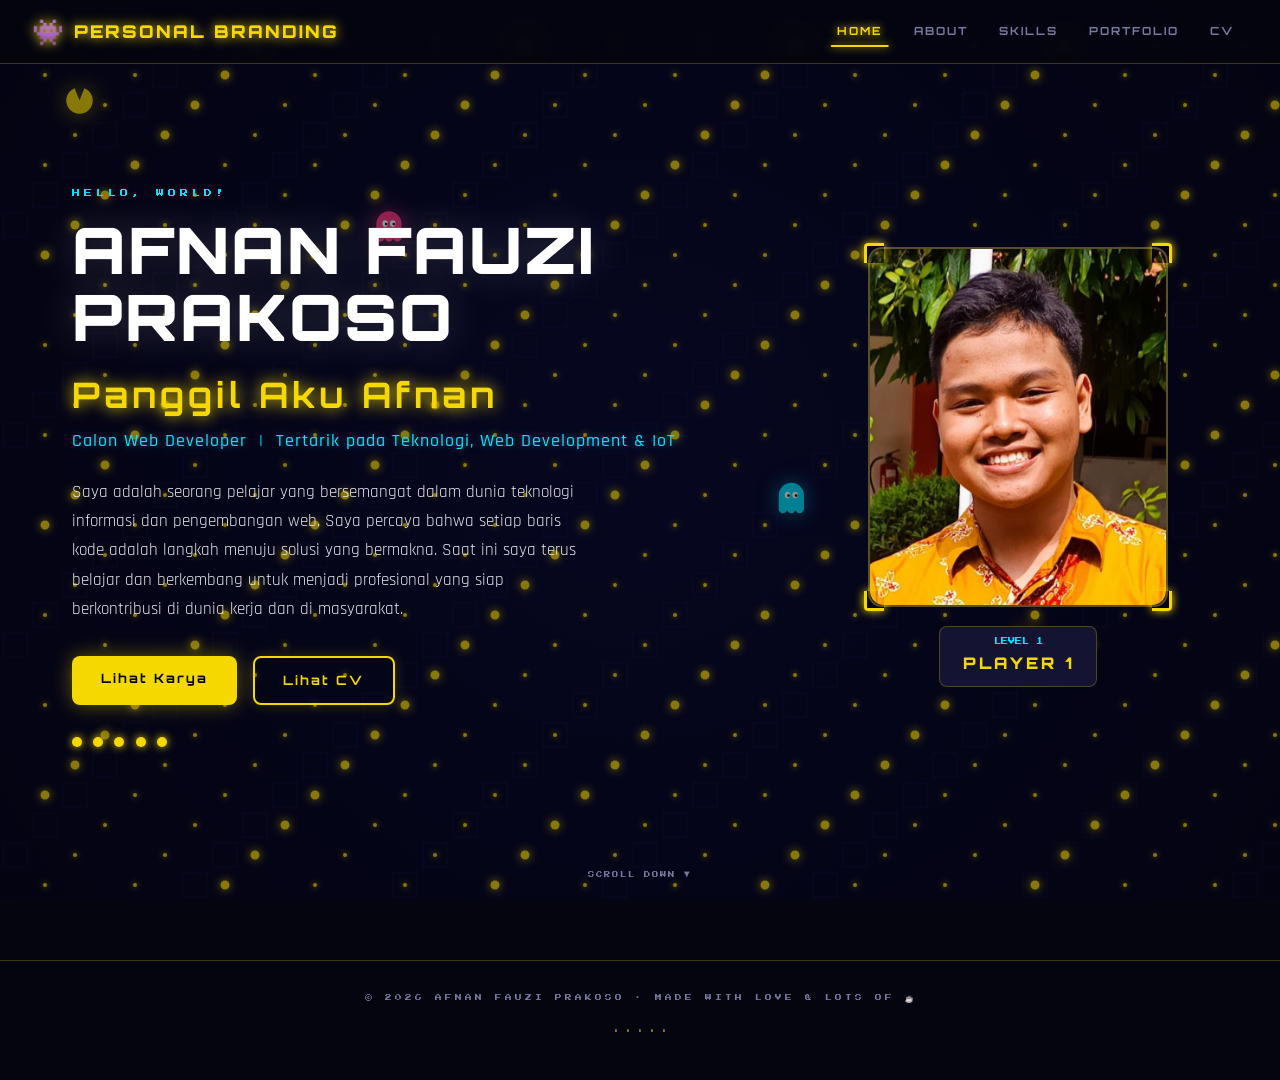
==== index.html @ 1afab56f "Add files via upload" ====
<!DOCTYPE html>
<html lang="id">
<head>
  <meta charset="UTF-8" />
  <meta name="viewport" content="width=device-width, initial-scale=1.0" />
  <title>Afnan Fauzi Prakoso — Beranda</title>
  <link rel="preconnect" href="https://fonts.googleapis.com" />
  <link rel="preconnect" href="https://fonts.gstatic.com" crossorigin />
  <link href="https://fonts.googleapis.com/css2?family=Press+Start+2P&family=Rajdhani:wght@300;400;500;600;700&family=Orbitron:wght@400;700;900&display=swap" rel="stylesheet" />
  <link rel="stylesheet" href="style.css" />
</head>
<body>

  <!-- PAC-MAN CANVAS BACKGROUND -->
  <canvas id="bgCanvas"></canvas>

  <!-- NAVBAR -->
  <nav class="navbar" id="navbar">
    <div class="nav-brand">
      <span class="pac-icon">👾</span>
      <span class="brand-text">PERSONAL BRANDING</span>
    </div>
    <button class="hamburger" id="hamburger" aria-label="Menu">
      <span></span><span></span><span></span>
    </button>
    <ul class="nav-links" id="navLinks">
      <li><a href="index.html"     class="nav-link active">HOME</a></li>
      <li><a href="about.html"     class="nav-link">ABOUT</a></li>
      <li><a href="skills.html"    class="nav-link">SKILLS</a></li>
      <li><a href="portfolio.html" class="nav-link">PORTFOLIO</a></li>
      <li><a href="cv.html"        class="nav-link">CV</a></li>
    </ul>
  </nav>

  <!-- ════════ PAGE 1 — HOMEPAGE ════════ -->
  <main class="page page-home">
    <div class="home-container">

      <!-- TEXT SIDE -->
      <div class="home-text">
        <p class="greeting pixel-text">HELLO, WORLD!</p>

        <h1 class="full-name">
          <!-- GANTI NAMA LENGKAP -->
          AFNAN FAUZI PRAKOSO
          <br/>
          <span class="nickname">Panggil Aku Afnan</span>
        </h1>

        <p class="tagline">
          <!-- GANTI TAGLINE -->
          Calon Web Developer &nbsp;|&nbsp; Tertarik pada Teknologi, Web Development &amp; IoT
        </p>

        <p class="bio">
          <!-- GANTI DESKRIPSI DIRI (2–3 kalimat) -->
          Saya adalah seorang pelajar yang bersemangat dalam dunia teknologi informasi dan pengembangan web.
          Saya percaya bahwa setiap baris kode adalah langkah menuju solusi yang bermakna.
          Saat ini saya terus belajar dan berkembang untuk menjadi profesional yang siap berkontribusi di dunia kerja dan di masyarakat.
        </p>

        <div class="home-buttons">
          <a href="portfolio.html" class="btn btn-primary">Lihat Karya</a>
          <a href="cv.html"        class="btn btn-outline">Lihat CV</a>
        </div>

        <div class="dots-row">
          <span class="dot"></span>
          <span class="dot"></span>
          <span class="dot"></span>
          <span class="dot"></span>
          <span class="dot"></span>
        </div>
      </div>

      <!-- PHOTO SIDE -->
      <div class="home-photo">
        <div class="photo-frame">
          <div class="photo-inner">
            <!-- GANTI src DENGAN PATH FOTO KAMU, misal: foto.jpg -->
            <img src="foto/foto home2.jpeg" alt="Foto Profesional" class="profile-photo" />
            <div class="photo-fallback">
              <span>FOTO</span>
              <span>KAMU</span>
            </div>
          </div>
          <div class="frame-corner tl"></div>
          <div class="frame-corner tr"></div>
          <div class="frame-corner bl"></div>
          <div class="frame-corner br"></div>
        </div>

        <div class="score-badge">
          <span class="pixel-text">LEVEL 1</span>
          <span class="score-val">PLAYER 1</span>
        </div>
      </div>

    </div><!-- /home-container -->

    <div class="scroll-hint pixel-text">SCROLL DOWN ▼</div>
  </main>

  <!-- FOOTER -->
  <footer class="site-footer">
    <p class="pixel-text">© 2026 AFNAN FAUZI PRAKOSO · MADE WITH LOVE & LOTS OF ☕</p>
    <div class="footer-pellets">
      <span>·</span><span>·</span><span>·</span><span>·</span><span>·</span>
    </div>
  </footer>

  <script src="script.js"></script>
</body>
</html>
---- style.css ----
/* ════════════════════════════════════════════════
   PERSONAL BRANDING — PAC-MAN ARCADE THEME
   style.css
════════════════════════════════════════════════ */

/* ── ROOT VARIABLES ── */
:root {
  --bg:          #050510;
  --bg2:         #0a0a1e;
  --panel:       #0f0f2a;
  --panel2:      #141432;
  --neon-yellow: #f5d800;
  --neon-cyan:   #00e5ff;
  --neon-pink:   #ff2d78;
  --neon-green:  #39ff14;
  --neon-orange: #ff8c00;
  --text:        #e8e8f0;
  --text-dim:    #7878a0;
  --border:      rgba(245,216,0,0.25);
  --border2:     rgba(0,229,255,0.2);
  --font-pixel:  'Press Start 2P', monospace;
  --font-head:   'Orbitron', sans-serif;
  --font-body:   'Rajdhani', sans-serif;
  --radius:      8px;
  --radius-lg:   14px;
  --transition:  0.35s cubic-bezier(0.4,0,0.2,1);
}

/* ── RESET ── */
*, *::before, *::after { box-sizing: border-box; margin: 0; padding: 0; }
html { scroll-behavior: smooth; font-size: 16px; }
body {
  background: var(--bg);
  color: var(--text);
  font-family: var(--font-body);
  line-height: 1.6;
  overflow-x: hidden;
}
img { max-width: 100%; display: block; }
a { color: inherit; text-decoration: none; }

/* ── CANVAS BACKGROUND ── */
#bgCanvas {
  position: fixed;
  inset: 0;
  z-index: 0;
  pointer-events: none;
  opacity: 0.55;
}

/* ── UTILITY ── */
.pixel-text { font-family: var(--font-pixel); }

/* ════════════════════════════════
   NAVBAR
════════════════════════════════ */
.navbar {
  position: fixed;
  top: 0; left: 0; right: 0;
  z-index: 100;
  display: flex;
  align-items: center;
  justify-content: space-between;
  padding: 0 2rem;
  height: 64px;
  background: rgba(5,5,16,0.85);
  backdrop-filter: blur(14px);
  border-bottom: 1px solid var(--border);
}

.nav-brand {
  display: flex;
  align-items: center;
  gap: 0.5rem;
  font-family: var(--font-head);
  font-weight: 900;
  font-size: 1.1rem;
  letter-spacing: 2px;
  color: var(--neon-yellow);
  text-shadow: 0 0 12px var(--neon-yellow);
}
.pac-icon {
  font-size: 1.6rem;
  animation: pacMouth 0.5s infinite alternate;
  display: inline-block;
}
@keyframes pacMouth {
  from { transform: scaleX(1); }
  to   { transform: scaleX(0.7) translateX(-2px); }
}

.nav-links {
  display: flex;
  list-style: none;
  gap: 0.25rem;
}
.nav-link {
  font-family: var(--font-head);
  font-size: 0.7rem;
  font-weight: 700;
  letter-spacing: 2px;
  padding: 0.4rem 0.85rem;
  border-radius: 4px;
  color: var(--text-dim);
  transition: var(--transition);
  position: relative;
}
.nav-link::after {
  content: '';
  position: absolute;
  bottom: -2px; left: 50%; transform: translateX(-50%);
  width: 0; height: 2px;
  background: var(--neon-yellow);
  transition: var(--transition);
  border-radius: 2px;
  box-shadow: 0 0 8px var(--neon-yellow);
}
.nav-link:hover,
.nav-link.active {
  color: var(--neon-yellow);
  text-shadow: 0 0 8px var(--neon-yellow);
}
.nav-link:hover::after,
.nav-link.active::after { width: 80%; }

/* Hamburger */
.hamburger {
  display: none;
  flex-direction: column;
  gap: 5px;
  background: none;
  border: none;
  cursor: pointer;
  padding: 4px;
  z-index: 110;
}
.hamburger span {
  display: block;
  width: 26px; height: 2px;
  background: var(--neon-yellow);
  border-radius: 2px;
  transition: var(--transition);
  box-shadow: 0 0 6px var(--neon-yellow);
}
.hamburger.open span:nth-child(1) { transform: translateY(7px) rotate(45deg); }
.hamburger.open span:nth-child(2) { opacity: 0; }
.hamburger.open span:nth-child(3) { transform: translateY(-7px) rotate(-45deg); }

/* ════════════════════════════════
   PAGE BASE
════════════════════════════════ */
.page {
  position: relative;
  z-index: 1;
  min-height: 100vh;
  padding: 100px 2rem 80px;
  max-width: 1200px;
  margin: 0 auto;

  /* TAMBAHAN ANIMASI */
  opacity: 0;
  transform: translateY(40px);
  transition: opacity 0.7s ease, transform 0.7s ease;
}

.page.show {
  opacity: 1;
  transform: translateY(0);
}

/* Fallback: tampilkan halaman jika JS lambat atau threshold tidak terpenuhi */
@media (max-width: 640px) {
  .page {
    opacity: 1;
    transform: translateY(0);
  }
}

/* Section Header */
.section-header {
  display: flex;
  align-items: center;
  gap: 1.2rem;
  margin-bottom: 3rem;
}
.section-number {
  font-size: 0.55rem;
  color: var(--neon-cyan);
  opacity: 0.6;
}
.section-title {
  font-family: var(--font-head);
  font-size: clamp(1.6rem, 4vw, 2.6rem);
  font-weight: 900;
  color: #fff;
  letter-spacing: 3px;
  text-shadow: 0 0 20px rgba(255,255,255,0.3);
}
.section-line {
  flex: 1;
  height: 1px;
  background: linear-gradient(90deg, var(--neon-yellow), transparent);
  box-shadow: 0 0 8px var(--neon-yellow);
}

/* ════════════════════════════════
   PAGE 1 — HOME
════════════════════════════════ */
.page-home {
  display: flex;
  flex-direction: column;
  justify-content: center;
  padding-top: 80px;
}
.home-container {
  display: grid;
  grid-template-columns: 1fr 380px;
  gap: 4rem;
  align-items: center;
  min-height: 86vh;
}

/* Text side */
.greeting {
  font-size: 0.5rem;
  color: var(--neon-cyan);
  letter-spacing: 4px;
  margin-bottom: 1rem;
  animation: blink 1.2s step-end infinite;
}
@keyframes blink { 50% { opacity: 0; } }

.full-name {
  font-family: var(--font-head);
  font-size: clamp(2rem, 5.5vw, 4rem);
  font-weight: 900;
  line-height: 1.05;
  color: #fff;
  letter-spacing: 2px;
  text-shadow: 0 0 40px rgba(255,255,255,0.2);
  margin-bottom: 0.6rem;
}
.nickname {
  font-size: 0.55em;
  color: var(--neon-yellow);
  text-shadow: 0 0 16px var(--neon-yellow);
  font-weight: 700;
  letter-spacing: 4px;
}

.tagline {
  font-size: clamp(0.9rem, 2vw, 1.1rem);
  font-weight: 500;
  color: var(--neon-cyan);
  letter-spacing: 1px;
  margin-bottom: 1.4rem;
  text-shadow: 0 0 10px rgba(0,229,255,0.4);
}

.bio {
  font-size: clamp(0.95rem, 1.8vw, 1.05rem);
  color:color(srgb red green blue);
  max-width: 520px;
  line-height: 1.75;
  margin-bottom: 2rem;
}

.home-buttons {
  display: flex;
  gap: 1rem;
  flex-wrap: wrap;
  margin-bottom: 2rem;
}
.btn {
  font-family: var(--font-head);
  font-size: 0.8rem;
  font-weight: 700;
  letter-spacing: 2px;
  padding: 0.75rem 1.8rem;
  border-radius: var(--radius);
  cursor: pointer;
  transition: var(--transition);
  border: none;
  display: inline-block;
}
.btn-primary {
  background: var(--neon-yellow);
  color: #000;
  box-shadow: 0 0 20px rgba(245,216,0,0.4);
}
.btn-primary:hover {
  background: #fff;
  box-shadow: 0 0 30px rgba(245,216,0,0.7);
  transform: translateY(-2px);
}
.btn-outline {
  background: transparent;
  color: var(--neon-yellow);
  border: 2px solid var(--neon-yellow);
  box-shadow: 0 0 14px rgba(245,216,0,0.2);
}
.btn-outline:hover {
  background: rgba(245,216,0,0.1);
  box-shadow: 0 0 24px rgba(245,216,0,0.4);
  transform: translateY(-2px);
}

.dots-row {
  display: flex;
  gap: 0.7rem;
  align-items: center;
}
.dot {
  width: 10px; height: 10px;
  background: var(--neon-yellow);
  border-radius: 50%;
  box-shadow: 0 0 8px var(--neon-yellow);
  animation: pelletPulse 1.4s ease-in-out infinite;
}
.dot:nth-child(2) { animation-delay: 0.2s; }
.dot:nth-child(3) { animation-delay: 0.4s; }
.dot:nth-child(4) { animation-delay: 0.6s; }
.dot:nth-child(5) { animation-delay: 0.8s; }
@keyframes pelletPulse {
  0%,100% { transform: scale(1); opacity: 1; }
  50%      { transform: scale(0.5); opacity: 0.4; }
}

/* Photo side */
.home-photo {
  display: flex;
  flex-direction: column;
  align-items: center;
  gap: 1.2rem;
}
.photo-frame {
  position: relative;
  width: 300px;
  height: 360px;
}
.photo-inner {
  width: 100%; height: 100%;
  border-radius: var(--radius-lg);
  overflow: hidden;
  background: var(--panel2);
  display: flex;
  align-items: center;
  justify-content: center;
  border: 2px solid rgba(245,216,0,0.3);
}
.profile-photo {
  width: 100%; height: 100%;
  object-fit: cover;
  object-position: top;
  border-radius: var(--radius-lg);
}
.photo-fallback {
  position: absolute;
  inset: 0;
  display: flex;
  flex-direction: column;
  align-items: center;
  justify-content: center;
  gap: 0.5rem;
  font-family: var(--font-pixel);
  font-size: 0.6rem;
  color: var(--text-dim);
  z-index: -1;
}
/* Corner decorations */
.frame-corner {
  position: absolute;
  width: 20px; height: 20px;
  border-color: var(--neon-yellow);
  border-style: solid;
  box-shadow: 0 0 10px var(--neon-yellow);
}
.frame-corner.tl { top: -4px; left: -4px; border-width: 3px 0 0 3px; border-radius: 4px 0 0 0; }
.frame-corner.tr { top: -4px; right: -4px; border-width: 3px 3px 0 0; border-radius: 0 4px 0 0; }
.frame-corner.bl { bottom: -4px; left: -4px; border-width: 0 0 3px 3px; border-radius: 0 0 0 4px; }
.frame-corner.br { bottom: -4px; right: -4px; border-width: 0 3px 3px 0; border-radius: 0 0 4px 0; }

.score-badge {
  background: var(--panel2);
  border: 1px solid var(--border);
  border-radius: var(--radius);
  padding: 0.6rem 1.4rem;
  display: flex;
  flex-direction: column;
  align-items: center;
  gap: 0.2rem;
}
.score-badge .pixel-text { font-size: 0.45rem; color: var(--neon-cyan); }
.score-val {
  font-family: var(--font-head);
  font-size: 1rem;
  font-weight: 900;
  color: var(--neon-yellow);
  letter-spacing: 3px;
}

.scroll-hint {
  text-align: center;
  font-size: 0.4rem;
  color: var(--text-dim);
  animation: bounce 1.8s infinite;
  margin-top: 1rem;
  letter-spacing: 2px;
}
@keyframes bounce {
  0%,100% { transform: translateY(0); opacity: 0.5; }
  50%      { transform: translateY(6px); opacity: 1; }
}

/* ════════════════════════════════
   PAGE 2 — ABOUT
════════════════════════════════ */
.about-grid {
  display: grid;
  grid-template-columns: repeat(auto-fill, minmax(300px, 1fr));
  gap: 1.4rem;
}
.about-card {
  background: var(--panel);
  border: 1px solid var(--border2);
  border-radius: var(--radius-lg);
  padding: 1.6rem;
  transition: var(--transition);
  position: relative;
  overflow: hidden;
}
.about-card::before {
  content: '';
  position: absolute;
  inset: 0;
  background: linear-gradient(135deg, rgba(0,229,255,0.04), transparent 60%);
  pointer-events: none;
}
.about-card:hover {
  border-color: rgba(0,229,255,0.5);
  transform: translateY(-4px);
  box-shadow: 0 8px 32px rgba(0,229,255,0.1);
}
.card-icon { font-size: 2rem; margin-bottom: 0.8rem; }
.card-title {
  font-size: 0.55rem;
  color: var(--neon-cyan);
  letter-spacing: 3px;
  margin-bottom: 1rem;
  text-shadow: 0 0 8px var(--neon-cyan);
}
.card-body {
  font-size: 0.95rem;
  color: color(srgb red green blue);
  line-height: 1.7;
}
.card-body p { margin-bottom: 0.5rem; }
.card-body strong { color: var(--text); }

.edu-item {
  display: flex;
  flex-direction: column;
  margin-bottom: 1rem;
  padding-left: 0.8rem;
  border-left: 2px solid var(--neon-yellow);
}
.edu-year {
  font-family: var(--font-pixel);
  font-size: 0.45rem;
  color: var(--neon-yellow);
  margin-bottom: 0.25rem;
}
.edu-item strong { font-size: 0.95rem; color: var(--text); }
.edu-item span   { font-size: 0.85rem; color: var(--text-dim); }

.hobi-list { display: flex; flex-wrap: wrap; gap: 0.5rem; }
.hobi-tag {
  font-family: var(--font-body);
  font-size: 0.82rem;
  font-weight: 600;
  padding: 0.3rem 0.75rem;
  border-radius: 4px;
  background: rgba(245,216,0,0.1);
  border: 1px solid rgba(245,216,0,0.3);
  color: var(--neon-yellow);
}
.hobi-tag.interest { background: rgba(0,229,255,0.08); border-color: rgba(0,229,255,0.3); color: var(--neon-cyan); }
.hobi-tag.soft     { background: rgba(57,255,20,0.08);  border-color: rgba(57,255,20,0.3);  color: var(--neon-green); }
.hobi-tag.hard     { background: rgba(255,44,120,0.08); border-color: rgba(255,44,120,0.3); color: var(--neon-pink); }

.kelebihan-label {
  font-family: var(--font-pixel);
  font-size: 0.45rem;
  color: var(--text-dim);
  letter-spacing: 2px;
  margin-bottom: 0.5rem;
}

/* ════════════════════════════════
   PAGE 3 — SKILLS
════════════════════════════════ */
.skills-wrapper {
  display: grid;
  grid-template-columns: 1fr 1fr;
  gap: 4rem;
  align-items: start;
}
.skills-subtitle {
  font-size: 0.5rem;
  color: var(--neon-yellow);
  letter-spacing: 3px;
  margin-bottom: 2rem;
  text-shadow: 0 0 8px var(--neon-yellow);
}

/* Skill Bars */
.skill-item { margin-bottom: 1.5rem; }
.skill-meta {
  display: flex;
  justify-content: space-between;
  margin-bottom: 0.5rem;
}
.skill-name {
  font-family: var(--font-head);
  font-size: 0.85rem;
  font-weight: 700;
  letter-spacing: 1px;
  color: var(--text);
}
.skill-pct {
  font-family: var(--font-pixel);
  font-size: 0.45rem;
  color: var(--neon-yellow);
}
.skill-track {
  width: 100%;
  height: 10px;
  background: var(--panel2);
  border-radius: 6px;
  border: 1px solid var(--border);
  overflow: hidden;
}
.skill-fill {
  height: 100%;
  width: 0;
  border-radius: 6px;
  background: linear-gradient(90deg, var(--neon-yellow), var(--neon-orange));
  box-shadow: 0 0 10px rgba(245,216,0,0.5);
  transition: width 1.4s cubic-bezier(0.4,0,0.2,1);
}

/* Tools Grid */
.tools-grid {
  display: grid;
  grid-template-columns: repeat(3, 1fr);
  gap: 1rem;
  margin-bottom: 2rem;
}
.tool-card {
  background: var(--panel);
  border: 1px solid var(--border2);
  border-radius: var(--radius);
  padding: 1.2rem 0.8rem;
  text-align: center;
  transition: var(--transition);
  cursor: default;
}
.tool-card:hover {
  border-color: rgba(0,229,255,0.5);
  transform: translateY(-4px);
  box-shadow: 0 0 20px rgba(0,229,255,0.1);
}
.tool-icon { font-size: 2rem; margin-bottom: 0.5rem; }
.tool-card span {
  font-family: var(--font-head);
  font-size: 0.7rem;
  font-weight: 700;
  color: var(--text-dim);
  letter-spacing: 1px;
}

.skills-quote {
  font-size: 0.5rem;
  color: var(--neon-pink);
  text-align: center;
  line-height: 2;
  letter-spacing: 2px;
  text-shadow: 0 0 12px var(--neon-pink);
  padding: 1.5rem;
  border: 1px dashed rgba(255,45,120,0.3);
  border-radius: var(--radius);
}

/* ════════════════════════════════
   PAGE 4 — PORTFOLIO
════════════════════════════════ */
.portfolio-grid {
  display: grid;
  grid-template-columns: repeat(auto-fill, minmax(320px, 1fr));
  gap: 1.8rem;
}
.portfolio-card {
  background: var(--panel);
  border: 1px solid var(--border2);
  border-radius: var(--radius-lg);
  overflow: hidden;
  transition: var(--transition);
}
.portfolio-card:hover {
  transform: translateY(-6px);
  box-shadow: 0 16px 48px rgba(0,229,255,0.12);
  border-color: rgba(0,229,255,0.4);
}

.port-img-wrap {
  position: relative;
  height: 200px;
  overflow: hidden;
  background: var(--panel2);
}
.port-img {
  width: 100%; height: 100%;
  object-fit: cover;
  transition: transform 0.5s ease;
}
.portfolio-card:hover .port-img { transform: scale(1.06); }

.port-img-fallback {
  position: absolute;
  inset: 0;
  display: flex;
  align-items: center;
  justify-content: center;
  background: linear-gradient(135deg, var(--panel2), rgba(0,229,255,0.08));
  z-index: 0;
}
.port-img-fallback .pixel-text {
  font-size: 0.55rem;
  color: var(--neon-cyan);
  letter-spacing: 3px;
}
.port-img { position: relative; z-index: 1; }

.port-overlay {
  position: absolute;
  inset: 0;
  background: rgba(5,5,16,0.75);
  display: flex;
  align-items: center;
  justify-content: center;
  opacity: 0;
  transition: var(--transition);
  z-index: 2;
}
.portfolio-card:hover .port-overlay { opacity: 1; }
/* Tampilkan overlay di HP (touch device tidak punya hover) */
@media (hover: none) {
  .port-overlay {
    opacity: 1;
    background: rgba(5,5,16,0.45);
  }
}
.port-link-btn {
  font-size: 0.55rem;
  padding: 0.7rem 1.4rem;
  background: var(--neon-yellow);
  color: #000;
  border-radius: var(--radius);
  letter-spacing: 3px;
  transition: var(--transition);
}
.port-link-btn:hover {
  background: #fff;
  transform: scale(1.05);
}

.port-info { padding: 1.4rem; }
.port-tag {
  font-family: var(--font-pixel);
  font-size: 0.42rem;
  color: var(--neon-cyan);
  letter-spacing: 2px;
  background: rgba(0,229,255,0.08);
  padding: 0.2rem 0.6rem;
  border-radius: 4px;
  border: 1px solid rgba(0,229,255,0.2);
}
.port-title {
  font-family: var(--font-head);
  font-size: 1.1rem;
  font-weight: 800;
  color: #fff;
  margin: 0.6rem 0 0.5rem;
  letter-spacing: 1px;
}
.port-desc {
  font-size: 0.9rem;
  color: color(srgb red green blue);
  line-height: 1.6;
  margin-bottom: 1rem;
}
.port-ext-link {
  font-family: var(--font-head);
  font-size: 0.75rem;
  font-weight: 700;
  color: var(--neon-yellow);
  letter-spacing: 1px;
  transition: var(--transition);
}
.port-ext-link:hover { color: #fff; }

/* ════════════════════════════════
   PAGE 5 — CV
════════════════════════════════ */
.cv-actions {
  margin-bottom: 2rem;
  display: flex;
  justify-content: flex-end;
}

.cv-wrap {
  display: grid;
  grid-template-columns: 240px 1fr;
  border-radius: var(--radius-lg);
  overflow: hidden;
  border: 1px solid var(--border);
  box-shadow: 0 0 60px rgba(245,216,0,0.08);
  background: var(--panel);
  max-width: 900px;
  margin: 0 auto;
}

/* CV Sidebar */
.cv-sidebar {
  background: #0b0b22;
  padding: 2rem 1.5rem;
  border-right: 1px solid var(--border);
  display: flex;
  flex-direction: column;
  gap: 1.6rem;
}

.cv-photo-wrap {
  display: flex;
  justify-content: center;
  margin-bottom: 0.5rem;
}
.cv-photo {
  width: 120px; height: 140px;
  object-fit: cover;
  object-position: top;
  border-radius: var(--radius);
  border: 3px solid var(--neon-yellow);
  box-shadow: 0 0 20px rgba(245,216,0,0.3);
}
.cv-photo-fallback {
  width: 120px; height: 140px;
  border-radius: var(--radius);
  border: 3px solid var(--neon-yellow);
  display: flex;
  align-items: center;
  justify-content: center;
  font-family: var(--font-pixel);
  font-size: 0.45rem;
  color: var(--text-dim);
  background: var(--panel2);
}

.cv-sec-title {
  font-family: var(--font-pixel);
  font-size: 0.42rem;
  color: var(--neon-yellow);
  letter-spacing: 3px;
  margin-bottom: 0.8rem;
  text-shadow: 0 0 6px var(--neon-yellow);
  border-bottom: 1px solid rgba(245,216,0,0.2);
  padding-bottom: 0.4rem;
}

.cv-contact-list { list-style: none; }
.cv-contact-list li {
  display: flex;
  align-items: flex-start;
  gap: 0.5rem;
  font-size: 0.82rem;
  color: var(--text-dim);
  margin-bottom: 0.6rem;
  line-height: 1.4;
  word-break: break-all;
}
.cv-icon { font-size: 0.85rem; flex-shrink: 0; margin-top: 0.1rem; }

.cv-skill-list { display: flex; flex-direction: column; gap: 0.6rem; }
.cv-skill-item {
  display: flex;
  justify-content: space-between;
  align-items: center;
  font-size: 0.82rem;
  color: var(--text-dim);
}
.cv-skill-dots { display: flex; gap: 3px; }
.dot-fill, .dot-empty {
  width: 9px; height: 9px;
  border-radius: 50%;
  border: 1px solid var(--neon-yellow);
}
.dot-fill { background: var(--neon-yellow); box-shadow: 0 0 4px var(--neon-yellow); }
.dot-empty { background: transparent; }

.cv-quote-box {
  margin-top: auto;
  padding: 1rem;
  border: 1px dashed rgba(255,45,120,0.3);
  border-radius: var(--radius);
  font-size: 0.78rem;
  font-style: italic;
  color: var(--neon-pink);
  text-align: center;
  line-height: 1.6;
  text-shadow: 0 0 8px rgba(255,45,120,0.3);
}

/* CV Main */
.cv-main { padding: 2.5rem 2rem; }

.cv-header-main {
  border-bottom: 2px solid var(--neon-yellow);
  padding-bottom: 1.2rem;
  margin-bottom: 1.8rem;
}
.cv-name {
  font-family: var(--font-head);
  font-size: 1.8rem;
  font-weight: 900;
  color: #fff;
  letter-spacing: 3px;
  line-height: 1;
}
.cv-role {
  font-family: var(--font-head);
  font-size: 0.75rem;
  font-weight: 600;
  color: var(--neon-cyan);
  letter-spacing: 2px;
  margin-top: 0.4rem;
}

.cv-section-main { margin-bottom: 1.8rem; }
.cv-main-title {
  font-family: var(--font-head);
  font-size: 0.75rem;
  font-weight: 900;
  letter-spacing: 3px;
  color: var(--neon-yellow);
  text-transform: uppercase;
  margin-bottom: 0.8rem;
  padding-bottom: 0.4rem;
  border-bottom: 1px solid rgba(245,216,0,0.15);
}
.cv-text {
  font-size: 0.9rem;
  color: var(--text-dim);
  line-height: 1.7;
}

.cv-table { width: 100%; border-collapse: collapse; font-size: 0.88rem; }
.cv-table tr td { padding: 0.3rem 0.6rem; color: var(--text-dim); vertical-align: top; }
.cv-td-label { color: var(--text); font-weight: 600; white-space: nowrap; }

/* Timeline */
.cv-timeline { padding-left: 0; }
.cv-tl-item {
  display: flex;
  gap: 1rem;
  margin-bottom: 1.2rem;
  position: relative;
}
.cv-tl-dot {
  width: 10px; height: 10px;
  border-radius: 50%;
  background: var(--neon-yellow);
  box-shadow: 0 0 8px var(--neon-yellow);
  flex-shrink: 0;
  margin-top: 0.35rem;
  position: relative;
}
.cv-tl-dot::after {
  content: '';
  position: absolute;
  top: 10px; left: 50%;
  transform: translateX(-50%);
  width: 1px; height: calc(100% + 1.2rem);
  background: rgba(245,216,0,0.2);
}
.cv-tl-item:last-child .cv-tl-dot::after { display: none; }

.cv-tl-period {
  font-family: var(--font-pixel);
  font-size: 0.4rem;
  color: var(--neon-cyan);
  letter-spacing: 2px;
  margin-bottom: 0.2rem;
}
.cv-tl-inst {
  font-family: var(--font-head);
  font-size: 0.9rem;
  font-weight: 700;
  color: var(--text);
}
.cv-tl-desc { font-size: 0.82rem; color: var(--text-dim); }

.cv-footer-sign {
  margin-top: 2rem;
  display: flex;
  justify-content: flex-end;
}
.sign-block {
  text-align: center;
  font-size: 0.85rem;
  color: var(--text-dim);
}
.sign-space { height: 60px; }
.sign-block strong { color: var(--text); }

/* ════════════════════════════════
   FOOTER
════════════════════════════════ */
.site-footer {
  position: relative;
  z-index: 1;
  text-align: center;
  padding: 2rem;
  border-top: 1px solid var(--border);
  background: rgba(5,5,16,0.8);
}
.site-footer .pixel-text {
  font-size: 0.42rem;
  color: var(--text-dim);
  letter-spacing: 3px;
}
.footer-pellets {
  display: flex;
  justify-content: center;
  gap: 0.5rem;
  margin-top: 0.8rem;
}
.footer-pellets span {
  color: var(--neon-yellow);
  font-size: 1.2rem;
  animation: pelletPulse 1.4s ease-in-out infinite;
}
.footer-pellets span:nth-child(2) { animation-delay: 0.15s; }
.footer-pellets span:nth-child(3) { animation-delay: 0.3s; }
.footer-pellets span:nth-child(4) { animation-delay: 0.45s; }
.footer-pellets span:nth-child(5) { animation-delay: 0.6s; }

/* ════════════════════════════════
   PRINT STYLES
════════════════════════════════ */
@media print {
  #bgCanvas, .navbar, .cv-actions, .scroll-hint,
  #home, #about, #skills, #portfolio, .site-footer { display: none !important; }
  #cv { padding: 0 !important; display: block !important; }
  .section-header { display: none !important; }
  .cv-wrap {
    display: grid !important;
    grid-template-columns: 200px 1fr !important;
    border: none !important;
    box-shadow: none !important;
  }
  body { background: #fff !important; color: #111 !important; }
  .cv-sidebar { background: #1a1a3e !important; }
  .cv-main { background: #fff !important; }
  .cv-text, .cv-table tr td, .cv-tl-desc, .cv-tl-period, .cv-contact-list li { color: #333 !important; }
  .cv-name, .cv-tl-inst, .cv-td-label { color: #000 !important; }
}

/* ════════════════════════════════
   RESPONSIVE — TABLET
════════════════════════════════ */
@media (max-width: 900px) {
  .home-container {
    grid-template-columns: 1fr;
    text-align: center;
    gap: 2.5rem;
    min-height: auto;
    padding-top: 2rem;
  }
  .home-photo { order: -1; }
  .bio { margin: 0 auto 2rem; }
  .home-buttons { justify-content: center; }
  .dots-row { justify-content: center; }

  .skills-wrapper { grid-template-columns: 1fr; gap: 2.5rem; }

  .cv-wrap { grid-template-columns: 1fr; }
  .cv-sidebar { border-right: none; border-bottom: 1px solid var(--border); }
}

/* ════════════════════════════════
   RESPONSIVE — MOBILE
════════════════════════════════ */
@media (max-width: 640px) {
  .navbar { padding: 0 1rem; }
  .hamburger { display: flex; }
  .nav-links {
    position: fixed;
    top: 64px; left: 0; right: 0;
    flex-direction: column;
    background: rgba(5,5,16,0.97);
    backdrop-filter: blur(20px);
    padding: 1.5rem;
    gap: 0.5rem;
    transform: translateY(-120%);
    opacity: 0;
    transition: var(--transition);
    border-bottom: 1px solid var(--border);
  }
  .nav-links.open { transform: translateY(0); opacity: 1; }
  .nav-link { padding: 0.7rem 1rem; font-size: 0.65rem; }

  .page { padding: 90px 1rem 60px; }

  .photo-frame { width: 220px; height: 270px; }

  .about-grid { grid-template-columns: 1fr; }

  .tools-grid { grid-template-columns: repeat(2, 1fr); }

  .portfolio-grid { grid-template-columns: 1fr; }

  .cv-wrap { grid-template-columns: 1fr; }

  .section-title { font-size: 1.4rem; }
}

/* ════════════════════════════════
   SCROLL ANIMATIONS
════════════════════════════════ */
.fade-in {
  opacity: 0;
  transform: translateY(24px);
  transition: opacity 0.7s ease, transform 0.7s ease;
}
.fade-in.visible {
  opacity: 1;
  transform: translateY(0);
}
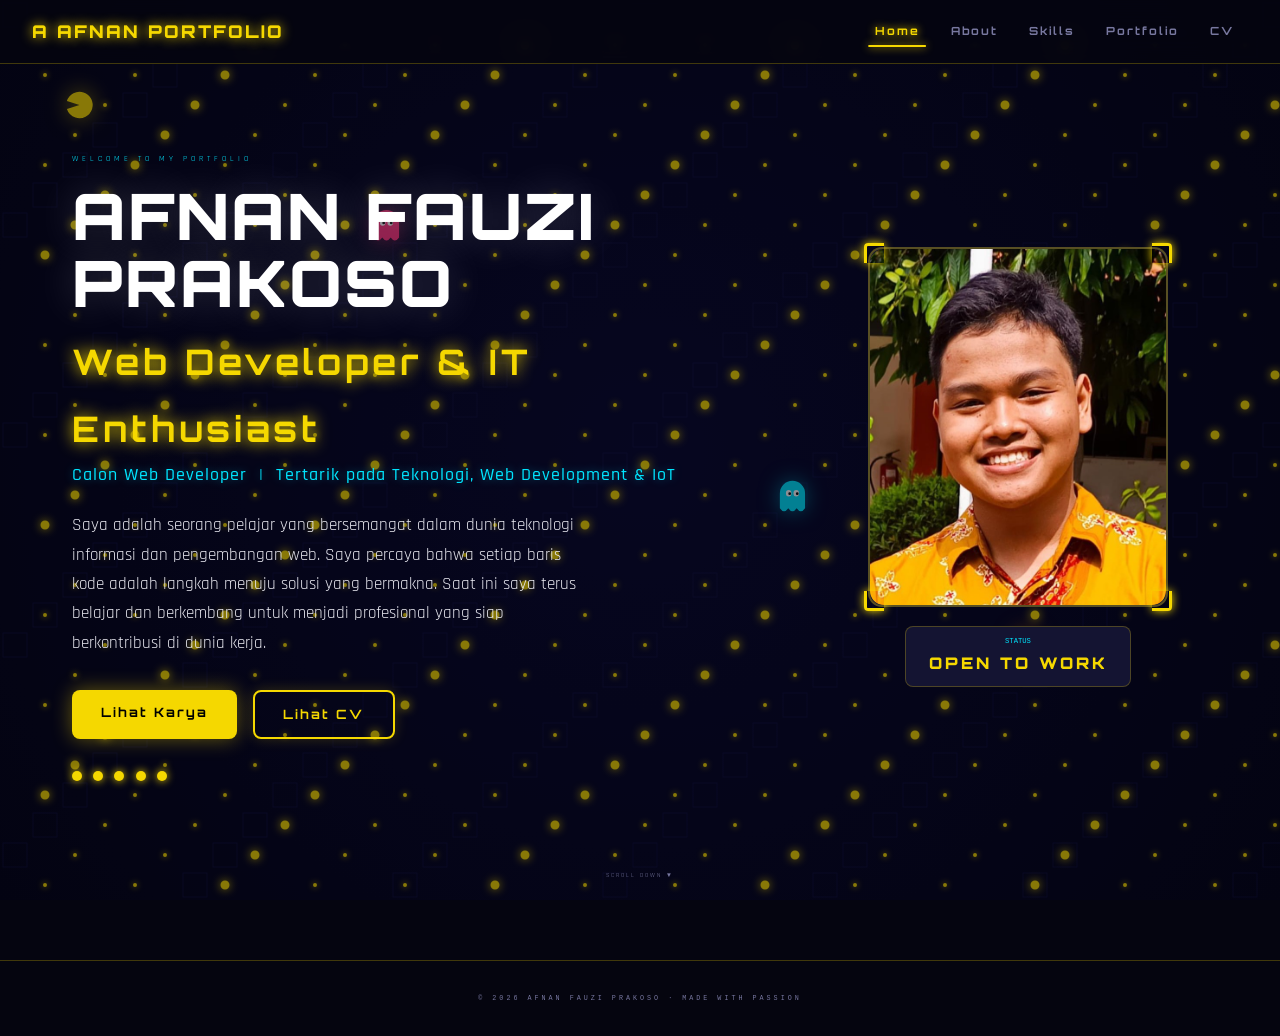
==== commit 60c77e3e: "index.html" ====
--- a/index.html
+++ b/index.html
@@ -6,57 +6,53 @@
   <title>Afnan Fauzi Prakoso — Beranda</title>
   <link rel="preconnect" href="https://fonts.googleapis.com" />
   <link rel="preconnect" href="https://fonts.gstatic.com" crossorigin />
-  <link href="https://fonts.googleapis.com/css2?family=Press+Start+2P&family=Rajdhani:wght@300;400;500;600;700&family=Orbitron:wght@400;700;900&display=swap" rel="stylesheet" />
+  <link href="https://fonts.googleapis.com/css2?family=Rajdhani:wght@300;400;500;600;700&family=Orbitron:wght@400;500;600;700;800;900&family=Inter:wght@300;400;500;600;700&display=swap" rel="stylesheet" />
   <link rel="stylesheet" href="style.css" />
 </head>
 <body>
 
-  <!-- PAC-MAN CANVAS BACKGROUND -->
   <canvas id="bgCanvas"></canvas>
 
   <!-- NAVBAR -->
   <nav class="navbar" id="navbar">
     <div class="nav-brand">
-      <span class="pac-icon">👾</span>
-      <span class="brand-text">PERSONAL BRANDING</span>
+      <div class="nav-brand-icon">A</div>
+      <span class="brand-text">AFNAN PORTFOLIO</span>
     </div>
     <button class="hamburger" id="hamburger" aria-label="Menu">
       <span></span><span></span><span></span>
     </button>
     <ul class="nav-links" id="navLinks">
-      <li><a href="index.html"     class="nav-link active">HOME</a></li>
-      <li><a href="about.html"     class="nav-link">ABOUT</a></li>
-      <li><a href="skills.html"    class="nav-link">SKILLS</a></li>
-      <li><a href="portfolio.html" class="nav-link">PORTFOLIO</a></li>
+      <li><a href="index.html"     class="nav-link active">Home</a></li>
+      <li><a href="about.html"     class="nav-link">About</a></li>
+      <li><a href="skills.html"    class="nav-link">Skills</a></li>
+      <li><a href="portfolio.html" class="nav-link">Portfolio</a></li>
       <li><a href="cv.html"        class="nav-link">CV</a></li>
     </ul>
   </nav>
 
-  <!-- ════════ PAGE 1 — HOMEPAGE ════════ -->
+  <!-- PAGE 1 — HOMEPAGE -->
   <main class="page page-home">
     <div class="home-container">
 
       <!-- TEXT SIDE -->
       <div class="home-text">
-        <p class="greeting pixel-text">HELLO, WORLD!</p>
+        <p class="greeting">WELCOME TO MY PORTFOLIO</p>
 
         <h1 class="full-name">
-          <!-- GANTI NAMA LENGKAP -->
           AFNAN FAUZI PRAKOSO
           <br/>
-          <span class="nickname">Panggil Aku Afnan</span>
+          <span class="nickname">Web Developer & IT Enthusiast</span>
         </h1>
 
         <p class="tagline">
-          <!-- GANTI TAGLINE -->
           Calon Web Developer &nbsp;|&nbsp; Tertarik pada Teknologi, Web Development &amp; IoT
         </p>
 
         <p class="bio">
-          <!-- GANTI DESKRIPSI DIRI (2–3 kalimat) -->
           Saya adalah seorang pelajar yang bersemangat dalam dunia teknologi informasi dan pengembangan web.
           Saya percaya bahwa setiap baris kode adalah langkah menuju solusi yang bermakna.
-          Saat ini saya terus belajar dan berkembang untuk menjadi profesional yang siap berkontribusi di dunia kerja dan di masyarakat.
+          Saat ini saya terus belajar dan berkembang untuk menjadi profesional yang siap berkontribusi di dunia kerja.
         </p>
 
         <div class="home-buttons">
@@ -77,7 +73,6 @@
       <div class="home-photo">
         <div class="photo-frame">
           <div class="photo-inner">
-            <!-- GANTI src DENGAN PATH FOTO KAMU, misal: foto.jpg -->
             <img src="foto/foto home2.jpeg" alt="Foto Profesional" class="profile-photo" />
             <div class="photo-fallback">
               <span>FOTO</span>
@@ -91,22 +86,20 @@
         </div>
 
         <div class="score-badge">
-          <span class="pixel-text">LEVEL 1</span>
-          <span class="score-val">PLAYER 1</span>
+          <span class="pixel-text">STATUS</span>
+          <span class="score-val">OPEN TO WORK</span>
         </div>
       </div>
 
-    </div><!-- /home-container -->
+    </div>
 
-    <div class="scroll-hint pixel-text">SCROLL DOWN ▼</div>
+    <div class="scroll-hint">SCROLL DOWN ▼</div>
   </main>
 
   <!-- FOOTER -->
   <footer class="site-footer">
-    <p class="pixel-text">© 2026 AFNAN FAUZI PRAKOSO · MADE WITH LOVE & LOTS OF ☕</p>
-    <div class="footer-pellets">
-      <span>·</span><span>·</span><span>·</span><span>·</span><span>·</span>
-    </div>
+    <p class="pixel-text">© 2026 AFNAN FAUZI PRAKOSO · MADE WITH PASSION</p>
+    <div class="footer-divider"></div>
   </footer>
 
   <script src="script.js"></script>
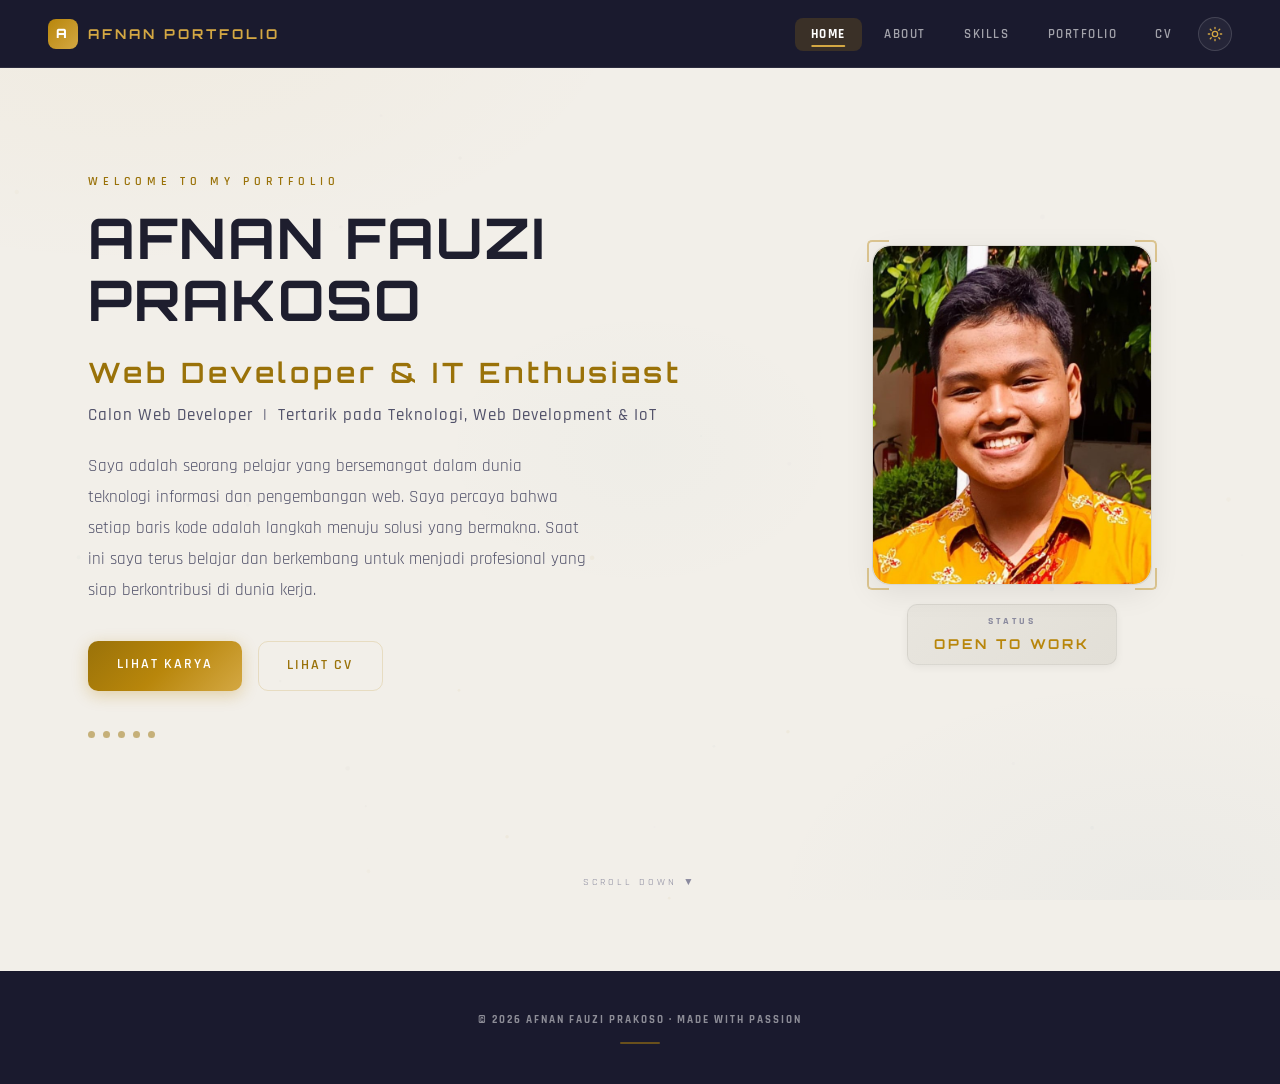
==== commit 050796ae: "Add files via upload" ====
--- a/index.html
+++ b/index.html
@@ -8,6 +8,16 @@
   <link rel="preconnect" href="https://fonts.gstatic.com" crossorigin />
   <link href="https://fonts.googleapis.com/css2?family=Rajdhani:wght@300;400;500;600;700&family=Orbitron:wght@400;500;600;700;800;900&family=Inter:wght@300;400;500;600;700&display=swap" rel="stylesheet" />
   <link rel="stylesheet" href="style.css" />
+  <script>
+    (function () {
+      var t = null;
+      try { t = localStorage.getItem('theme'); } catch (e) {}
+      if (t !== 'light' && t !== 'dark') {
+        t = window.matchMedia('(prefers-color-scheme: dark)').matches ? 'dark' : 'light';
+      }
+      document.documentElement.setAttribute('data-theme', t);
+    })();
+  </script>
 </head>
 <body>
 
@@ -29,6 +39,10 @@
       <li><a href="portfolio.html" class="nav-link">Portfolio</a></li>
       <li><a href="cv.html"        class="nav-link">CV</a></li>
     </ul>
+    <button class="theme-toggle" id="themeToggle" aria-label="Ganti tema terang/gelap" title="Ganti tema">
+      <svg class="icon-sun" viewBox="0 0 24 24" fill="none" stroke="currentColor" stroke-width="2" stroke-linecap="round"><circle cx="12" cy="12" r="4"/><path d="M12 2v2M12 20v2M4.9 4.9l1.4 1.4M17.7 17.7l1.4 1.4M2 12h2M20 12h2M4.9 19.1l1.4-1.4M17.7 6.3l1.4-1.4"/></svg>
+      <svg class="icon-moon" viewBox="0 0 24 24" fill="none" stroke="currentColor" stroke-width="2" stroke-linecap="round" stroke-linejoin="round"><path d="M21 12.8A9 9 0 1 1 11.2 3a7 7 0 0 0 9.8 9.8z"/></svg>
+    </button>
   </nav>
 
   <!-- PAGE 1 — HOMEPAGE -->
--- a/style.css
+++ b/style.css
@@ -1,40 +1,131 @@
 /* ════════════════════════════════════════════════
-   PERSONAL BRANDING — PAC-MAN ARCADE THEME
+   PERSONAL BRANDING — LIGHT ELEGANT THEME
    style.css
 ════════════════════════════════════════════════ */
 
 /* ── ROOT VARIABLES ── */
 :root {
-  --bg:          #050510;
-  --bg2:         #0a0a1e;
-  --panel:       #0f0f2a;
-  --panel2:      #141432;
-  --neon-yellow: #f5d800;
-  --neon-cyan:   #00e5ff;
-  --neon-pink:   #ff2d78;
-  --neon-green:  #39ff14;
-  --neon-orange: #ff8c00;
-  --text:        #e8e8f0;
-  --text-dim:    #7878a0;
-  --border:      rgba(245,216,0,0.25);
-  --border2:     rgba(0,229,255,0.2);
-  --font-pixel:  'Press Start 2P', monospace;
-  --font-head:   'Orbitron', sans-serif;
-  --font-body:   'Rajdhani', sans-serif;
-  --radius:      8px;
-  --radius-lg:   14px;
-  --transition:  0.35s cubic-bezier(0.4,0,0.2,1);
-}
+  /* Warm Light Palette */
+  --bg-base:       #f2efe9;
+  --bg-warm:       #ece8e0;
+  --bg-card:       #ffffff;
+  --bg-card-hover: #fdfcfa;
+
+  /* Gold Accent — works on light bg */
+  --gold:          #b8860b;
+  --gold-hover:    #9a7209;
+  --gold-light:    #d4a843;
+  --gold-soft:     rgba(184,134,11,0.08);
+  --gold-border:   rgba(184,134,11,0.18);
+
+  /* Secondary Accents */
+  --accent-blue:   #4a7a9b;
+  --accent-teal:   #3d8b8b;
+  --accent-lavender: #7b6baa;
+  --accent-rose:   #b06b6b;
+
+  /* Text */
+  --text:          #1e1e2e;
+  --text-secondary:#52526a;
+  --text-dim:      #8a8a9e;
+
+  /* Surfaces */
+  --surface:       rgba(0,0,0,0.02);
+  --border:        rgba(0,0,0,0.06);
+  --border-light:  rgba(0,0,0,0.04);
+  --border-gold:   rgba(184,134,11,0.2);
+
+/* ── GRADIEN PERMUKAAN TERANG (bingkai foto, badge) ── */
+  --grad-frame:    linear-gradient(135deg, #e8e5de, #e2dfd7);
+
+  /* Shadows — soft on light bg */
+  --shadow-xs:     0 1px 3px rgba(0,0,0,0.04);
+  --shadow-sm:     0 2px 8px rgba(0,0,0,0.06);
+  --shadow-md:     0 8px 30px rgba(0,0,0,0.08);
+  --shadow-lg:     0 20px 60px rgba(0,0,0,0.1);
+  --shadow-card:   0 2px 12px rgba(0,0,0,0.04), 0 0 0 1px rgba(0,0,0,0.02);
+
+  /* Typography */
+  --font-heading: 'Orbitron', sans-serif;
+  --font-body:    'Rajdhani', sans-serif;
+
+  /* Spacing & Radius */
+  --radius:       10px;
+  --radius-lg:    14px;
+  --radius-xl:    18px;
+  --transition:   0.35s cubic-bezier(0.25,0.46,0.45,0.94);
+  --transition-fast: 0.2s ease;
+}
+
+/* ── OVERRIDE TEMA GELAP ── */
+html[data-theme="dark"] {
+  --bg-base:       #10101c;
+  --bg-warm:       #15152a;
+  --bg-card:       #1c1c30;
+  --bg-card-hover: #22223a;
+
+  /* Emas — lebih terang agar kontras di latar gelap */
+  --gold:          #d4a843;
+  --gold-hover:    #b8860b;
+  --gold-light:    #e0bd63;
+  --gold-soft:     rgba(212,168,67,0.10);
+  --gold-border:   rgba(212,168,67,0.28);
+
+  --text:          #e8e8f2;
+  --text-secondary:#b0b0c4;
+  --text-dim:      #7a7a90;
+
+  --surface:       rgba(255,255,255,0.04);
+  --border:        rgba(255,255,255,0.08);
+  --border-light:  rgba(255,255,255,0.05);
+  --border-gold:   rgba(212,168,67,0.25);
+
+  --grad-frame:    linear-gradient(135deg, #26264a, #202040);
+
+  --shadow-xs:     0 1px 3px rgba(0,0,0,0.35);
+  --shadow-sm:     0 2px 8px rgba(0,0,0,0.4);
+  --shadow-md:     0 8px 30px rgba(0,0,0,0.5);
+  --shadow-lg:     0 20px 60px rgba(0,0,0,0.55);
+  --shadow-card:   0 2px 12px rgba(0,0,0,0.4), 0 0 0 1px rgba(255,255,255,0.04);
+}
+
+/* ── TEMA GELAP — kartu gelap dibuat lebih terang agar menonjol ── */
+html[data-theme="dark"] .about-card,
+html[data-theme="dark"] .tool-card,
+html[data-theme="dark"] .portfolio-card,
+html[data-theme="dark"] .skills-quote {
+  background: linear-gradient(135deg, #26264a, #202040);
+  border-color: var(--border-gold);
+}
+html[data-theme="dark"] .about-card:hover,
+html[data-theme="dark"] .tool-card:hover,
+html[data-theme="dark"] .portfolio-card:hover {
+  background: linear-gradient(135deg, #2c2c54, #262648);
+}
+html[data-theme="dark"] .cv-sidebar {
+  background: linear-gradient(180deg, #26264a 0%, #2b2b52 100%);
+  border-right-color: var(--border-gold);
+}
+html[data-theme="dark"] .port-img-wrap { background: #202040; }
+html[data-theme="dark"] .port-img-fallback { background: linear-gradient(135deg, #202040, #1b1b36); }
+html[data-theme="dark"] .port-overlay { background: rgba(16,16,28,0.78); }
+html[data-theme="dark"] .cv-photo-fallback { background: #2b2b52; }
 
 /* ── RESET ── */
 *, *::before, *::after { box-sizing: border-box; margin: 0; padding: 0; }
 html { scroll-behavior: smooth; font-size: 16px; }
 body {
-  background: var(--bg);
+  background: var(--bg-base);
+  background-image:
+    radial-gradient(ellipse 80% 60% at 10% 0%, rgba(184,134,11,0.04) 0%, transparent 50%),
+    radial-gradient(ellipse 60% 50% at 90% 100%, rgba(74,122,155,0.04) 0%, transparent 50%),
+    radial-gradient(ellipse 40% 40% at 50% 50%, rgba(61,139,139,0.02) 0%, transparent 40%);
+  background-attachment: fixed;
   color: var(--text);
   font-family: var(--font-body);
   line-height: 1.6;
   overflow-x: hidden;
+  min-height: 100vh;
 }
 img { max-width: 100%; display: block; }
 a { color: inherit; text-decoration: none; }
@@ -45,14 +136,18 @@
   inset: 0;
   z-index: 0;
   pointer-events: none;
-  opacity: 0.55;
+  opacity: 0.5;
 }
 
 /* ── UTILITY ── */
-.pixel-text { font-family: var(--font-pixel); }
+.pixel-text {
+  font-family: var(--font-body);
+  font-weight: 700;
+  letter-spacing: 2px;
+}
 
 /* ════════════════════════════════
-   NAVBAR
+   NAVBAR — CLEAN & AIRY
 ════════════════════════════════ */
 .navbar {
   position: fixed;
@@ -61,67 +156,106 @@
   display: flex;
   align-items: center;
   justify-content: space-between;
-  padding: 0 2rem;
-  height: 64px;
-  background: rgba(5,5,16,0.85);
-  backdrop-filter: blur(14px);
-  border-bottom: 1px solid var(--border);
+  padding: 0 3rem;
+  height: 68px;
+  background: #1a1a2e;
+  border-bottom: 1px solid rgba(255,255,255,0.08);
+  transition: var(--transition);
+}
+.navbar.scrolled {
+  background: rgba(26,26,46,0.97);
+  box-shadow: 0 4px 20px rgba(0,0,0,0.15);
 }
 
 .nav-brand {
   display: flex;
   align-items: center;
-  gap: 0.5rem;
-  font-family: var(--font-head);
+  gap: 0.6rem;
+  font-family: var(--font-heading);
+  font-weight: 700;
+  font-size: 0.85rem;
+  letter-spacing: 3px;
+  color: var(--gold-light);
+}
+.nav-brand-icon {
+  width: 30px;
+  height: 30px;
+  background: linear-gradient(135deg, var(--gold), var(--gold-light));
+  border-radius: 8px;
+  display: flex;
+  align-items: center;
+  justify-content: center;
+  font-size: 0.8rem;
+  color: #fff;
   font-weight: 900;
-  font-size: 1.1rem;
-  letter-spacing: 2px;
-  color: var(--neon-yellow);
-  text-shadow: 0 0 12px var(--neon-yellow);
-}
-.pac-icon {
-  font-size: 1.6rem;
-  animation: pacMouth 0.5s infinite alternate;
-  display: inline-block;
-}
-@keyframes pacMouth {
-  from { transform: scaleX(1); }
-  to   { transform: scaleX(0.7) translateX(-2px); }
 }
 
 .nav-links {
   display: flex;
   list-style: none;
-  gap: 0.25rem;
+  gap: 0.4rem;
+  margin-left: auto;
 }
 .nav-link {
-  font-family: var(--font-head);
-  font-size: 0.7rem;
-  font-weight: 700;
-  letter-spacing: 2px;
-  padding: 0.4rem 0.85rem;
-  border-radius: 4px;
-  color: var(--text-dim);
-  transition: var(--transition);
+  font-family: var(--font-body);
+  font-size: 0.82rem;
+  font-weight: 600;
+  letter-spacing: 1.5px;
+  padding: 0.5rem 1rem;
+  border-radius: 8px;
+  color: rgba(255,255,255,0.6);
+  transition: var(--transition-fast);
   position: relative;
+  text-transform: uppercase;
 }
 .nav-link::after {
   content: '';
   position: absolute;
-  bottom: -2px; left: 50%; transform: translateX(-50%);
+  bottom: 4px; left: 50%; transform: translateX(-50%);
   width: 0; height: 2px;
-  background: var(--neon-yellow);
+  background: var(--gold-light);
   transition: var(--transition);
   border-radius: 2px;
-  box-shadow: 0 0 8px var(--neon-yellow);
-}
-.nav-link:hover,
+}
+.nav-link:hover {
+  color: #fff;
+  background: rgba(184,134,11,0.15);
+}
 .nav-link.active {
-  color: var(--neon-yellow);
-  text-shadow: 0 0 8px var(--neon-yellow);
+  color: #fff;
+  background: rgba(184,134,11,0.2);
+  font-weight: 700;
 }
 .nav-link:hover::after,
-.nav-link.active::after { width: 80%; }
+.nav-link.active::after { width: 50%; }
+
+/* Tombol Ganti Tema */
+.theme-toggle {
+  width: 34px;
+  height: 34px;
+  display: inline-flex;
+  align-items: center;
+  justify-content: center;
+  background: rgba(255,255,255,0.05);
+  border: 1px solid rgba(255,255,255,0.14);
+  border-radius: 50%;
+  cursor: pointer;
+  color: var(--gold-light);
+  transition: var(--transition-fast);
+  padding: 0;
+  vertical-align: middle;
+  margin-left: 0.6rem;
+}
+.theme-toggle:hover {
+  border-color: var(--gold);
+  color: #fff;
+  background: rgba(184,134,11,0.18);
+  transform: rotate(15deg);
+}
+.theme-toggle svg { width: 16px; height: 16px; display: block; }
+.theme-toggle .icon-moon { display: none; }
+html[data-theme="dark"] .theme-toggle .icon-sun { display: none; }
+html[data-theme="dark"] .theme-toggle .icon-moon { display: block; }
 
 /* Hamburger */
 .hamburger {
@@ -136,11 +270,10 @@
 }
 .hamburger span {
   display: block;
-  width: 26px; height: 2px;
-  background: var(--neon-yellow);
+  width: 22px; height: 2px;
+  background: var(--gold-light);
   border-radius: 2px;
   transition: var(--transition);
-  box-shadow: 0 0 6px var(--neon-yellow);
 }
 .hamburger.open span:nth-child(1) { transform: translateY(7px) rotate(45deg); }
 .hamburger.open span:nth-child(2) { opacity: 0; }
@@ -153,54 +286,46 @@
   position: relative;
   z-index: 1;
   min-height: 100vh;
-  padding: 100px 2rem 80px;
+  padding: 100px 3rem 80px;
   max-width: 1200px;
   margin: 0 auto;
-
-  /* TAMBAHAN ANIMASI */
   opacity: 0;
-  transform: translateY(40px);
+  transform: translateY(24px);
   transition: opacity 0.7s ease, transform 0.7s ease;
 }
-
 .page.show {
   opacity: 1;
   transform: translateY(0);
 }
-
-/* Fallback: tampilkan halaman jika JS lambat atau threshold tidak terpenuhi */
 @media (max-width: 640px) {
-  .page {
-    opacity: 1;
-    transform: translateY(0);
-  }
+  .page { opacity: 1; transform: none; }
 }
 
 /* Section Header */
 .section-header {
   display: flex;
   align-items: center;
-  gap: 1.2rem;
+  gap: 1.5rem;
   margin-bottom: 3rem;
 }
 .section-number {
-  font-size: 0.55rem;
-  color: var(--neon-cyan);
-  opacity: 0.6;
+  font-size: 0.65rem;
+  color: var(--gold);
+  opacity: 0.8;
+  font-weight: 700;
+  letter-spacing: 2px;
 }
 .section-title {
-  font-family: var(--font-head);
-  font-size: clamp(1.6rem, 4vw, 2.6rem);
-  font-weight: 900;
-  color: #fff;
-  letter-spacing: 3px;
-  text-shadow: 0 0 20px rgba(255,255,255,0.3);
+  font-family: var(--font-heading);
+  font-size: clamp(1.4rem, 3.5vw, 2.2rem);
+  font-weight: 700;
+  color: var(--text);
+  letter-spacing: 4px;
 }
 .section-line {
   flex: 1;
   height: 1px;
-  background: linear-gradient(90deg, var(--neon-yellow), transparent);
-  box-shadow: 0 0 8px var(--neon-yellow);
+  background: linear-gradient(90deg, var(--gold), transparent);
 }
 
 /* ════════════════════════════════
@@ -210,120 +335,117 @@
   display: flex;
   flex-direction: column;
   justify-content: center;
-  padding-top: 80px;
+  padding-top: 68px;
 }
 .home-container {
   display: grid;
-  grid-template-columns: 1fr 380px;
-  gap: 4rem;
+  grid-template-columns: 1fr 360px;
+  gap: 5rem;
   align-items: center;
   min-height: 86vh;
 }
 
 /* Text side */
 .greeting {
-  font-size: 0.5rem;
-  color: var(--neon-cyan);
+  font-size: 0.75rem;
+  color: var(--gold-hover);
+  letter-spacing: 5px;
+  margin-bottom: 1rem;
+  font-weight: 600;
+}
+
+.full-name {
+  font-family: var(--font-heading);
+  font-size: clamp(2rem, 5vw, 3.5rem);
+  font-weight: 700;
+  line-height: 1.1;
+  color: var(--text);
+  letter-spacing: 2px;
+  margin-bottom: 0.6rem;
+}
+.nickname {
+  font-size: 0.5em;
+  color: var(--gold-hover);
+  font-weight: 600;
   letter-spacing: 4px;
-  margin-bottom: 1rem;
-  animation: blink 1.2s step-end infinite;
-}
-@keyframes blink { 50% { opacity: 0; } }
-
-.full-name {
-  font-family: var(--font-head);
-  font-size: clamp(2rem, 5.5vw, 4rem);
-  font-weight: 900;
-  line-height: 1.05;
-  color: #fff;
-  letter-spacing: 2px;
-  text-shadow: 0 0 40px rgba(255,255,255,0.2);
-  margin-bottom: 0.6rem;
-}
-.nickname {
-  font-size: 0.55em;
-  color: var(--neon-yellow);
-  text-shadow: 0 0 16px var(--neon-yellow);
-  font-weight: 700;
-  letter-spacing: 4px;
 }
 
 .tagline {
-  font-size: clamp(0.9rem, 2vw, 1.1rem);
+  font-size: clamp(0.9rem, 1.8vw, 1.05rem);
   font-weight: 500;
-  color: var(--neon-cyan);
+  color: var(--text-secondary);
   letter-spacing: 1px;
   margin-bottom: 1.4rem;
-  text-shadow: 0 0 10px rgba(0,229,255,0.4);
 }
 
 .bio {
-  font-size: clamp(0.95rem, 1.8vw, 1.05rem);
-  color:color(srgb red green blue);
-  max-width: 520px;
-  line-height: 1.75;
-  margin-bottom: 2rem;
+  font-size: clamp(0.95rem, 1.6vw, 1.05rem);
+  color: var(--text-secondary);
+  max-width: 500px;
+  line-height: 1.85;
+  margin-bottom: 2.2rem;
 }
 
 .home-buttons {
   display: flex;
   gap: 1rem;
   flex-wrap: wrap;
-  margin-bottom: 2rem;
-}
+  margin-bottom: 2.5rem;
+}
+
+/* Buttons */
 .btn {
-  font-family: var(--font-head);
-  font-size: 0.8rem;
-  font-weight: 700;
+  font-family: var(--font-body);
+  font-size: 0.85rem;
+  font-weight: 600;
   letter-spacing: 2px;
-  padding: 0.75rem 1.8rem;
+  padding: 0.8rem 1.8rem;
   border-radius: var(--radius);
   cursor: pointer;
   transition: var(--transition);
   border: none;
   display: inline-block;
+  text-transform: uppercase;
 }
 .btn-primary {
-  background: var(--neon-yellow);
-  color: #000;
-  box-shadow: 0 0 20px rgba(245,216,0,0.4);
+  background: linear-gradient(135deg, var(--gold-hover), var(--gold), var(--gold-light));
+  color: #fff;
+  box-shadow: 0 4px 16px rgba(184,134,11,0.3);
 }
 .btn-primary:hover {
-  background: #fff;
-  box-shadow: 0 0 30px rgba(245,216,0,0.7);
   transform: translateY(-2px);
+  box-shadow: 0 6px 24px rgba(184,134,11,0.4);
 }
 .btn-outline {
   background: transparent;
-  color: var(--neon-yellow);
-  border: 2px solid var(--neon-yellow);
-  box-shadow: 0 0 14px rgba(245,216,0,0.2);
+  color: var(--gold-hover);
+  border: 1.5px solid var(--gold-border);
 }
 .btn-outline:hover {
-  background: rgba(245,216,0,0.1);
-  box-shadow: 0 0 24px rgba(245,216,0,0.4);
+  background: rgba(184,134,11,0.1);
+  border-color: var(--gold);
   transform: translateY(-2px);
 }
 
 .dots-row {
   display: flex;
-  gap: 0.7rem;
+  gap: 0.5rem;
   align-items: center;
 }
 .dot {
-  width: 10px; height: 10px;
-  background: var(--neon-yellow);
+  width: 7px; height: 7px;
+  background: var(--gold-hover);
   border-radius: 50%;
-  box-shadow: 0 0 8px var(--neon-yellow);
-  animation: pelletPulse 1.4s ease-in-out infinite;
+  opacity: 0.5;
+  animation: dotPulse 2s ease-in-out infinite;
 }
 .dot:nth-child(2) { animation-delay: 0.2s; }
 .dot:nth-child(3) { animation-delay: 0.4s; }
 .dot:nth-child(4) { animation-delay: 0.6s; }
 .dot:nth-child(5) { animation-delay: 0.8s; }
-@keyframes pelletPulse {
-  0%,100% { transform: scale(1); opacity: 1; }
-  50%      { transform: scale(0.5); opacity: 0.4; }
+@keyframes dotPulse {
+  0%,100% { transform: scale(1); opacity: 0.5; }
+  50%     { transform: scale(0.6); opacity: 0.25; }
 }
 
 /* Photo side */
@@ -335,24 +457,25 @@
 }
 .photo-frame {
   position: relative;
-  width: 300px;
-  height: 360px;
+  width: 280px;
+  height: 340px;
 }
 .photo-inner {
   width: 100%; height: 100%;
-  border-radius: var(--radius-lg);
+  border-radius: var(--radius-xl);
   overflow: hidden;
-  background: var(--panel2);
+  background: var(--grad-frame);
   display: flex;
   align-items: center;
   justify-content: center;
-  border: 2px solid rgba(245,216,0,0.3);
+  border: 1px solid var(--border);
+  box-shadow: var(--shadow-md);
 }
 .profile-photo {
   width: 100%; height: 100%;
   object-fit: cover;
   object-position: top;
-  border-radius: var(--radius-lg);
+  border-radius: var(--radius-xl);
 }
 .photo-fallback {
   position: absolute;
@@ -362,54 +485,56 @@
   align-items: center;
   justify-content: center;
   gap: 0.5rem;
-  font-family: var(--font-pixel);
-  font-size: 0.6rem;
+  font-size: 0.75rem;
   color: var(--text-dim);
   z-index: -1;
 }
-/* Corner decorations */
+
+/* Elegant corner accents */
 .frame-corner {
   position: absolute;
-  width: 20px; height: 20px;
-  border-color: var(--neon-yellow);
+  width: 22px; height: 22px;
+  border-color: var(--gold);
   border-style: solid;
-  box-shadow: 0 0 10px var(--neon-yellow);
-}
-.frame-corner.tl { top: -4px; left: -4px; border-width: 3px 0 0 3px; border-radius: 4px 0 0 0; }
-.frame-corner.tr { top: -4px; right: -4px; border-width: 3px 3px 0 0; border-radius: 0 4px 0 0; }
-.frame-corner.bl { bottom: -4px; left: -4px; border-width: 0 0 3px 3px; border-radius: 0 0 0 4px; }
-.frame-corner.br { bottom: -4px; right: -4px; border-width: 0 3px 3px 0; border-radius: 0 0 4px 0; }
-
+  opacity: 0.4;
+}
+.frame-corner.tl { top: -5px; left: -5px; border-width: 2px 0 0 2px; border-radius: 5px 0 0 0; }
+.frame-corner.tr { top: -5px; right: -5px; border-width: 2px 2px 0 0; border-radius: 0 5px 0 0; }
+.frame-corner.bl { bottom: -5px; left: -5px; border-width: 0 0 2px 2px; border-radius: 0 0 0 5px; }
+.frame-corner.br { bottom: -5px; right: -5px; border-width: 0 2px 2px 0; border-radius: 0 0 5px 0; }
+
+/* Info Badge */
 .score-badge {
-  background: var(--panel2);
+  background: var(--grad-frame);
   border: 1px solid var(--border);
   border-radius: var(--radius);
-  padding: 0.6rem 1.4rem;
+  padding: 0.6rem 1.6rem;
   display: flex;
   flex-direction: column;
   align-items: center;
   gap: 0.2rem;
-}
-.score-badge .pixel-text { font-size: 0.45rem; color: var(--neon-cyan); }
+  box-shadow: var(--shadow-sm);
+}
+.score-badge .pixel-text { font-size: 0.6rem; color: var(--text-dim); letter-spacing: 3px; }
 .score-val {
-  font-family: var(--font-head);
-  font-size: 1rem;
-  font-weight: 900;
-  color: var(--neon-yellow);
+  font-family: var(--font-heading);
+  font-size: 0.85rem;
+  font-weight: 700;
+  color: var(--gold);
   letter-spacing: 3px;
 }
 
 .scroll-hint {
   text-align: center;
-  font-size: 0.4rem;
+  font-size: 0.65rem;
   color: var(--text-dim);
-  animation: bounce 1.8s infinite;
-  margin-top: 1rem;
-  letter-spacing: 2px;
-}
-@keyframes bounce {
-  0%,100% { transform: translateY(0); opacity: 0.5; }
-  50%      { transform: translateY(6px); opacity: 1; }
+  animation: gentleBounce 2.5s ease-in-out infinite;
+  margin-top: 2rem;
+  letter-spacing: 3px;
+}
+@keyframes gentleBounce {
+  0%,100% { transform: translateY(0); opacity: 0.3; }
+  50%     { transform: translateY(4px); opacity: 0.7; }
 }
 
 /* ════════════════════════════════
@@ -417,83 +542,95 @@
 ════════════════════════════════ */
 .about-grid {
   display: grid;
-  grid-template-columns: repeat(auto-fill, minmax(300px, 1fr));
+  grid-template-columns: repeat(auto-fill, minmax(310px, 1fr));
   gap: 1.4rem;
 }
 .about-card {
-  background: var(--panel);
-  border: 1px solid var(--border2);
+  background: linear-gradient(135deg, #1e1e2e 0%, #1a1a2e 100%);
+  border: 1px solid rgba(255,255,255,0.08);
   border-radius: var(--radius-lg);
-  padding: 1.6rem;
+  padding: 1.8rem;
   transition: var(--transition);
   position: relative;
   overflow: hidden;
+  box-shadow: 0 4px 16px rgba(0,0,0,0.4);
 }
 .about-card::before {
   content: '';
   position: absolute;
-  inset: 0;
-  background: linear-gradient(135deg, rgba(0,229,255,0.04), transparent 60%);
-  pointer-events: none;
+  top: 0; left: 0; right: 0;
+  height: 2px;
+  background: linear-gradient(90deg, transparent, var(--gold-border), transparent);
+  opacity: 0;
+  transition: var(--transition);
 }
 .about-card:hover {
-  border-color: rgba(0,229,255,0.5);
-  transform: translateY(-4px);
-  box-shadow: 0 8px 32px rgba(0,229,255,0.1);
-}
-.card-icon { font-size: 2rem; margin-bottom: 0.8rem; }
+  border-color: var(--border-gold);
+  transform: translateY(-3px);
+  box-shadow: 0 8px 25px rgba(0,0,0,0.5);
+  background: linear-gradient(135deg, #1c1c30 0%, #181830 100%);
+}
+.about-card:hover::before { opacity: 1; }
+
+.card-icon { font-size: 1.6rem; margin-bottom: 0.7rem; }
 .card-title {
-  font-size: 0.55rem;
-  color: var(--neon-cyan);
+  font-size: 0.65rem;
+  color: var(--gold-light);
   letter-spacing: 3px;
-  margin-bottom: 1rem;
-  text-shadow: 0 0 8px var(--neon-cyan);
+  margin-bottom: 0.9rem;
+  font-weight: 700;
 }
 .card-body {
-  font-size: 0.95rem;
-  color: color(srgb red green blue);
-  line-height: 1.7;
+  font-size: 0.92rem;
+  color: #c8c8d8;
+  line-height: 1.75;
 }
 .card-body p { margin-bottom: 0.5rem; }
-.card-body strong { color: var(--text); }
+.card-body strong { color: #ffffff; }
 
 .edu-item {
   display: flex;
   flex-direction: column;
   margin-bottom: 1rem;
-  padding-left: 0.8rem;
-  border-left: 2px solid var(--neon-yellow);
+  padding-left: 1rem;
+  border-left: 2px solid var(--gold-border);
 }
 .edu-year {
-  font-family: var(--font-pixel);
-  font-size: 0.45rem;
-  color: var(--neon-yellow);
-  margin-bottom: 0.25rem;
-}
-.edu-item strong { font-size: 0.95rem; color: var(--text); }
-.edu-item span   { font-size: 0.85rem; color: var(--text-dim); }
+  font-size: 0.7rem;
+  color: var(--gold-hover);
+  margin-bottom: 0.2rem;
+  font-weight: 600;
+  letter-spacing: 1px;
+}
+.edu-item strong { font-size: 0.92rem; color: #ffffff; }
+.edu-item span   { font-size: 0.82rem; color: #c8c8d8; }
 
 .hobi-list { display: flex; flex-wrap: wrap; gap: 0.5rem; }
 .hobi-tag {
   font-family: var(--font-body);
-  font-size: 0.82rem;
-  font-weight: 600;
-  padding: 0.3rem 0.75rem;
-  border-radius: 4px;
-  background: rgba(245,216,0,0.1);
-  border: 1px solid rgba(245,216,0,0.3);
-  color: var(--neon-yellow);
-}
-.hobi-tag.interest { background: rgba(0,229,255,0.08); border-color: rgba(0,229,255,0.3); color: var(--neon-cyan); }
-.hobi-tag.soft     { background: rgba(57,255,20,0.08);  border-color: rgba(57,255,20,0.3);  color: var(--neon-green); }
-.hobi-tag.hard     { background: rgba(255,44,120,0.08); border-color: rgba(255,44,120,0.3); color: var(--neon-pink); }
+  font-size: 0.78rem;
+  font-weight: 600;
+  padding: 0.3rem 0.8rem;
+  border-radius: 6px;
+  background: rgba(184,134,11,0.25);
+  border: 1px solid rgba(184,134,11,0.4);
+  color: var(--gold-light);
+  transition: var(--transition-fast);
+}
+.hobi-tag:hover { background: rgba(184,134,11,0.35); }
+.hobi-tag.interest { background: rgba(74,122,155,0.25); border-color: rgba(74,122,155,0.4); color: #8ab8d8; }
+.hobi-tag.interest:hover { background: rgba(74,122,155,0.35); }
+.hobi-tag.soft     { background: rgba(61,139,139,0.25); border-color: rgba(61,139,139,0.4); color: #7ec8c8; }
+.hobi-tag.soft:hover { background: rgba(61,139,139,0.35); }
+.hobi-tag.hard     { background: rgba(123,107,170,0.25); border-color: rgba(123,107,170,0.4); color: #b0a0d8; }
+.hobi-tag.hard:hover { background: rgba(123,107,170,0.35); }
 
 .kelebihan-label {
-  font-family: var(--font-pixel);
-  font-size: 0.45rem;
-  color: var(--text-dim);
+  font-size: 0.65rem;
+  color: #9a9ab0;
   letter-spacing: 2px;
   margin-bottom: 0.5rem;
+  font-weight: 600;
 }
 
 /* ════════════════════════════════
@@ -506,47 +643,46 @@
   align-items: start;
 }
 .skills-subtitle {
-  font-size: 0.5rem;
-  color: var(--neon-yellow);
+  font-size: 0.65rem;
+  color: var(--gold-hover);
   letter-spacing: 3px;
-  margin-bottom: 2rem;
-  text-shadow: 0 0 8px var(--neon-yellow);
+  margin-bottom: 1.8rem;
+  font-weight: 700;
 }
 
 /* Skill Bars */
-.skill-item { margin-bottom: 1.5rem; }
+.skill-item { margin-bottom: 1.4rem; }
 .skill-meta {
   display: flex;
   justify-content: space-between;
-  margin-bottom: 0.5rem;
+  margin-bottom: 0.4rem;
 }
 .skill-name {
-  font-family: var(--font-head);
-  font-size: 0.85rem;
-  font-weight: 700;
-  letter-spacing: 1px;
+  font-family: var(--font-body);
+  font-size: 0.88rem;
+  font-weight: 600;
+  letter-spacing: 0.5px;
   color: var(--text);
 }
 .skill-pct {
-  font-family: var(--font-pixel);
-  font-size: 0.45rem;
-  color: var(--neon-yellow);
+  font-size: 0.68rem;
+  color: var(--gold-hover);
+  font-weight: 700;
 }
 .skill-track {
   width: 100%;
-  height: 10px;
-  background: var(--panel2);
+  height: 7px;
+  background: rgba(0,0,0,0.08);
   border-radius: 6px;
-  border: 1px solid var(--border);
+  border: 1px solid rgba(0,0,0,0.06);
   overflow: hidden;
 }
 .skill-fill {
   height: 100%;
   width: 0;
   border-radius: 6px;
-  background: linear-gradient(90deg, var(--neon-yellow), var(--neon-orange));
-  box-shadow: 0 0 10px rgba(245,216,0,0.5);
-  transition: width 1.4s cubic-bezier(0.4,0,0.2,1);
+  background: linear-gradient(90deg, var(--gold), var(--gold-light));
+  transition: width 1.4s cubic-bezier(0.25,0.46,0.45,0.94);
 }
 
 /* Tools Grid */
@@ -557,38 +693,42 @@
   margin-bottom: 2rem;
 }
 .tool-card {
-  background: var(--panel);
-  border: 1px solid var(--border2);
+  background: linear-gradient(145deg, #1e1e2e, #1a1a2e);
+  border: 1px solid rgba(255,255,255,0.08);
   border-radius: var(--radius);
-  padding: 1.2rem 0.8rem;
+  padding: 1.1rem 0.7rem;
   text-align: center;
   transition: var(--transition);
   cursor: default;
+  box-shadow: 0 4px 14px rgba(0,0,0,0.35);
 }
 .tool-card:hover {
-  border-color: rgba(0,229,255,0.5);
-  transform: translateY(-4px);
-  box-shadow: 0 0 20px rgba(0,229,255,0.1);
-}
-.tool-icon { font-size: 2rem; margin-bottom: 0.5rem; }
+  border-color: var(--border-gold);
+  transform: translateY(-3px);
+  box-shadow: 0 8px 24px rgba(0,0,0,0.45);
+  background: linear-gradient(145deg, #1c1c30, #181830);
+}
+.tool-icon { font-size: 1.6rem; margin-bottom: 0.4rem; }
 .tool-card span {
-  font-family: var(--font-head);
-  font-size: 0.7rem;
-  font-weight: 700;
-  color: var(--text-dim);
-  letter-spacing: 1px;
+  font-family: var(--font-body);
+  font-size: 0.75rem;
+  font-weight: 600;
+  color: #d0d0e0;
+  letter-spacing: 0.5px;
 }
 
 .skills-quote {
-  font-size: 0.5rem;
-  color: var(--neon-pink);
+  font-size: 0.72rem;
+  color: var(--gold-light);
   text-align: center;
   line-height: 2;
-  letter-spacing: 2px;
-  text-shadow: 0 0 12px var(--neon-pink);
-  padding: 1.5rem;
-  border: 1px dashed rgba(255,45,120,0.3);
+  letter-spacing: 3px;
+  padding: 1.4rem;
+  border: 1px solid var(--border-gold);
   border-radius: var(--radius);
+  background: linear-gradient(135deg, #1e1e2e, #1a1a2e);
+  font-weight: 600;
+  box-shadow: 0 4px 14px rgba(0,0,0,0.35);
 }
 
 /* ════════════════════════════════
@@ -600,30 +740,32 @@
   gap: 1.8rem;
 }
 .portfolio-card {
-  background: var(--panel);
-  border: 1px solid var(--border2);
+  background: linear-gradient(160deg, #1e1e2e, #1a1a2e);
+  border: 1px solid rgba(255,255,255,0.08);
   border-radius: var(--radius-lg);
   overflow: hidden;
   transition: var(--transition);
+  box-shadow: 0 4px 16px rgba(0,0,0,0.4);
 }
 .portfolio-card:hover {
-  transform: translateY(-6px);
-  box-shadow: 0 16px 48px rgba(0,229,255,0.12);
-  border-color: rgba(0,229,255,0.4);
+  transform: translateY(-5px);
+  box-shadow: 0 12px 35px rgba(0,0,0,0.5);
+  border-color: var(--border-gold);
+  background: linear-gradient(160deg, #1c1c30, #181830);
 }
 
 .port-img-wrap {
   position: relative;
   height: 200px;
   overflow: hidden;
-  background: var(--panel2);
+  background: #15152a;
 }
 .port-img {
   width: 100%; height: 100%;
   object-fit: cover;
   transition: transform 0.5s ease;
 }
-.portfolio-card:hover .port-img { transform: scale(1.06); }
+.portfolio-card:hover .port-img { transform: scale(1.04); }
 
 .port-img-fallback {
   position: absolute;
@@ -631,12 +773,12 @@
   display: flex;
   align-items: center;
   justify-content: center;
-  background: linear-gradient(135deg, var(--panel2), rgba(0,229,255,0.08));
+  background: linear-gradient(135deg, #15152a, #121228);
   z-index: 0;
 }
 .port-img-fallback .pixel-text {
-  font-size: 0.55rem;
-  color: var(--neon-cyan);
+  font-size: 0.7rem;
+  color: #7a7a90;
   letter-spacing: 3px;
 }
 .port-img { position: relative; z-index: 1; }
@@ -644,7 +786,8 @@
 .port-overlay {
   position: absolute;
   inset: 0;
-  background: rgba(5,5,16,0.75);
+  background: rgba(30,30,46,0.75);
+  backdrop-filter: blur(4px);
   display: flex;
   align-items: center;
   justify-content: center;
@@ -653,61 +796,58 @@
   z-index: 2;
 }
 .portfolio-card:hover .port-overlay { opacity: 1; }
-/* Tampilkan overlay di HP (touch device tidak punya hover) */
 @media (hover: none) {
-  .port-overlay {
-    opacity: 1;
-    background: rgba(5,5,16,0.45);
-  }
+  .port-overlay { opacity: 1; background: rgba(30,30,46,0.4); }
 }
 .port-link-btn {
-  font-size: 0.55rem;
-  padding: 0.7rem 1.4rem;
-  background: var(--neon-yellow);
-  color: #000;
+  font-size: 0.68rem;
+  padding: 0.65rem 1.5rem;
+  background: var(--gold);
+  color: #fff;
   border-radius: var(--radius);
-  letter-spacing: 3px;
+  letter-spacing: 2px;
   transition: var(--transition);
+  font-weight: 700;
 }
 .port-link-btn:hover {
-  background: #fff;
-  transform: scale(1.05);
+  background: var(--gold-hover);
+  transform: scale(1.03);
 }
 
 .port-info { padding: 1.4rem; }
 .port-tag {
-  font-family: var(--font-pixel);
-  font-size: 0.42rem;
-  color: var(--neon-cyan);
-  letter-spacing: 2px;
-  background: rgba(0,229,255,0.08);
-  padding: 0.2rem 0.6rem;
-  border-radius: 4px;
-  border: 1px solid rgba(0,229,255,0.2);
+  font-size: 0.62rem;
+  color: var(--gold-light);
+  letter-spacing: 1px;
+  background: rgba(184,134,11,0.25);
+  padding: 0.22rem 0.65rem;
+  border-radius: 5px;
+  border: 1px solid rgba(184,134,11,0.4);
+  font-weight: 600;
 }
 .port-title {
-  font-family: var(--font-head);
-  font-size: 1.1rem;
-  font-weight: 800;
-  color: #fff;
-  margin: 0.6rem 0 0.5rem;
+  font-family: var(--font-heading);
+  font-size: 1rem;
+  font-weight: 700;
+  color: #ffffff;
+  margin: 0.6rem 0 0.4rem;
   letter-spacing: 1px;
 }
 .port-desc {
-  font-size: 0.9rem;
-  color: color(srgb red green blue);
+  font-size: 0.88rem;
+  color: #c8c8d8;
   line-height: 1.6;
-  margin-bottom: 1rem;
+  margin-bottom: 0.9rem;
 }
 .port-ext-link {
-  font-family: var(--font-head);
-  font-size: 0.75rem;
-  font-weight: 700;
-  color: var(--neon-yellow);
+  font-family: var(--font-body);
+  font-size: 0.78rem;
+  font-weight: 600;
+  color: var(--gold-light);
   letter-spacing: 1px;
-  transition: var(--transition);
-}
-.port-ext-link:hover { color: #fff; }
+  transition: var(--transition-fast);
+}
+.port-ext-link:hover { color: #d4a843; }
 
 /* ════════════════════════════════
    PAGE 5 — CV
@@ -724,15 +864,15 @@
   border-radius: var(--radius-lg);
   overflow: hidden;
   border: 1px solid var(--border);
-  box-shadow: 0 0 60px rgba(245,216,0,0.08);
-  background: var(--panel);
+  box-shadow: var(--shadow-lg);
+  background: var(--bg-card);
   max-width: 900px;
   margin: 0 auto;
 }
 
 /* CV Sidebar */
 .cv-sidebar {
-  background: #0b0b22;
+  background: linear-gradient(180deg, #1a1a2e 0%, #252542 100%);
   padding: 2rem 1.5rem;
   border-right: 1px solid var(--border);
   display: flex;
@@ -746,34 +886,31 @@
   margin-bottom: 0.5rem;
 }
 .cv-photo {
-  width: 120px; height: 140px;
+  width: 110px; height: 130px;
   object-fit: cover;
   object-position: top;
   border-radius: var(--radius);
-  border: 3px solid var(--neon-yellow);
-  box-shadow: 0 0 20px rgba(245,216,0,0.3);
+  border: 2px solid rgba(184,134,11,0.3);
 }
 .cv-photo-fallback {
-  width: 120px; height: 140px;
+  width: 110px; height: 130px;
   border-radius: var(--radius);
-  border: 3px solid var(--neon-yellow);
+  border: 2px solid rgba(184,134,11,0.3);
   display: flex;
   align-items: center;
   justify-content: center;
-  font-family: var(--font-pixel);
-  font-size: 0.45rem;
-  color: var(--text-dim);
-  background: var(--panel2);
+  font-size: 0.65rem;
+  color: #8a8a9e;
+  background: #1e1e32;
 }
 
 .cv-sec-title {
-  font-family: var(--font-pixel);
-  font-size: 0.42rem;
-  color: var(--neon-yellow);
+  font-size: 0.62rem;
+  color: var(--gold-light);
   letter-spacing: 3px;
   margin-bottom: 0.8rem;
-  text-shadow: 0 0 6px var(--neon-yellow);
-  border-bottom: 1px solid rgba(245,216,0,0.2);
+  font-weight: 700;
+  border-bottom: 1px solid rgba(184,134,11,0.2);
   padding-bottom: 0.4rem;
 }
 
@@ -782,89 +919,89 @@
   display: flex;
   align-items: flex-start;
   gap: 0.5rem;
-  font-size: 0.82rem;
-  color: var(--text-dim);
+  font-size: 0.8rem;
+  color: #b0b0c4;
   margin-bottom: 0.6rem;
   line-height: 1.4;
   word-break: break-all;
 }
-.cv-icon { font-size: 0.85rem; flex-shrink: 0; margin-top: 0.1rem; }
+.cv-icon { font-size: 0.82rem; flex-shrink: 0; margin-top: 0.1rem; }
 
 .cv-skill-list { display: flex; flex-direction: column; gap: 0.6rem; }
 .cv-skill-item {
   display: flex;
   justify-content: space-between;
   align-items: center;
-  font-size: 0.82rem;
-  color: var(--text-dim);
+  font-size: 0.8rem;
+  color: #b0b0c4;
 }
 .cv-skill-dots { display: flex; gap: 3px; }
 .dot-fill, .dot-empty {
-  width: 9px; height: 9px;
+  width: 8px; height: 8px;
   border-radius: 50%;
-  border: 1px solid var(--neon-yellow);
-}
-.dot-fill { background: var(--neon-yellow); box-shadow: 0 0 4px var(--neon-yellow); }
+  border: 1px solid rgba(184,134,11,0.3);
+}
+.dot-fill { background: var(--gold-light); }
 .dot-empty { background: transparent; }
 
 .cv-quote-box {
   margin-top: auto;
   padding: 1rem;
-  border: 1px dashed rgba(255,45,120,0.3);
+  border: 1px solid rgba(184,134,11,0.2);
   border-radius: var(--radius);
-  font-size: 0.78rem;
+  font-size: 0.75rem;
   font-style: italic;
-  color: var(--neon-pink);
+  color: var(--gold-light);
   text-align: center;
   line-height: 1.6;
-  text-shadow: 0 0 8px rgba(255,45,120,0.3);
+  background: rgba(184,134,11,0.06);
 }
 
 /* CV Main */
 .cv-main { padding: 2.5rem 2rem; }
 
 .cv-header-main {
-  border-bottom: 2px solid var(--neon-yellow);
+  border-bottom: 2px solid var(--border);
   padding-bottom: 1.2rem;
   margin-bottom: 1.8rem;
 }
 .cv-name {
-  font-family: var(--font-head);
-  font-size: 1.8rem;
-  font-weight: 900;
-  color: #fff;
+  font-family: var(--font-heading);
+  font-size: 1.7rem;
+  font-weight: 700;
+  color: var(--text);
   letter-spacing: 3px;
   line-height: 1;
 }
 .cv-role {
-  font-family: var(--font-head);
-  font-size: 0.75rem;
-  font-weight: 600;
-  color: var(--neon-cyan);
+  font-family: var(--font-body);
+  font-size: 0.8rem;
+  font-weight: 600;
+  color: var(--gold);
   letter-spacing: 2px;
   margin-top: 0.4rem;
 }
 
 .cv-section-main { margin-bottom: 1.8rem; }
 .cv-main-title {
-  font-family: var(--font-head);
-  font-size: 0.75rem;
-  font-weight: 900;
+  font-family: var(--font-body);
+  font-size: 0.72rem;
+  font-weight: 700;
   letter-spacing: 3px;
-  color: var(--neon-yellow);
+  color: var(--gold);
   text-transform: uppercase;
   margin-bottom: 0.8rem;
   padding-bottom: 0.4rem;
-  border-bottom: 1px solid rgba(245,216,0,0.15);
+  border-bottom: 1px solid var(--border-gold);
 }
 .cv-text {
-  font-size: 0.9rem;
-  color: var(--text-dim);
-  line-height: 1.7;
-}
-
-.cv-table { width: 100%; border-collapse: collapse; font-size: 0.88rem; }
-.cv-table tr td { padding: 0.3rem 0.6rem; color: var(--text-dim); vertical-align: top; }
+  font-size: 0.88rem;
+  color: var(--text-secondary);
+  line-height: 1.75;
+}
+
+.cv-table { width: 100%; border-collapse: collapse; font-size: 0.86rem; }
+.cv-table tr td { padding: 0.3rem 0.6rem; color: var(--text-secondary); vertical-align: top; }
 .cv-td-label { color: var(--text); font-weight: 600; white-space: nowrap; }
 
 /* Timeline */
@@ -876,10 +1013,9 @@
   position: relative;
 }
 .cv-tl-dot {
-  width: 10px; height: 10px;
+  width: 9px; height: 9px;
   border-radius: 50%;
-  background: var(--neon-yellow);
-  box-shadow: 0 0 8px var(--neon-yellow);
+  background: var(--gold);
   flex-shrink: 0;
   margin-top: 0.35rem;
   position: relative;
@@ -887,27 +1023,27 @@
 .cv-tl-dot::after {
   content: '';
   position: absolute;
-  top: 10px; left: 50%;
+  top: 9px; left: 50%;
   transform: translateX(-50%);
   width: 1px; height: calc(100% + 1.2rem);
-  background: rgba(245,216,0,0.2);
+  background: var(--border);
 }
 .cv-tl-item:last-child .cv-tl-dot::after { display: none; }
 
 .cv-tl-period {
-  font-family: var(--font-pixel);
-  font-size: 0.4rem;
-  color: var(--neon-cyan);
-  letter-spacing: 2px;
+  font-size: 0.62rem;
+  color: var(--gold);
+  letter-spacing: 1px;
   margin-bottom: 0.2rem;
+  font-weight: 600;
 }
 .cv-tl-inst {
-  font-family: var(--font-head);
-  font-size: 0.9rem;
+  font-family: var(--font-body);
+  font-size: 0.88rem;
   font-weight: 700;
   color: var(--text);
 }
-.cv-tl-desc { font-size: 0.82rem; color: var(--text-dim); }
+.cv-tl-desc { font-size: 0.8rem; color: var(--text-secondary); }
 
 .cv-footer-sign {
   margin-top: 2rem;
@@ -916,10 +1052,10 @@
 }
 .sign-block {
   text-align: center;
-  font-size: 0.85rem;
-  color: var(--text-dim);
-}
-.sign-space { height: 60px; }
+  font-size: 0.82rem;
+  color: var(--text-secondary);
+}
+.sign-space { height: 56px; }
 .sign-block strong { color: var(--text); }
 
 /* ════════════════════════════════
@@ -929,30 +1065,22 @@
   position: relative;
   z-index: 1;
   text-align: center;
-  padding: 2rem;
-  border-top: 1px solid var(--border);
-  background: rgba(5,5,16,0.8);
+  padding: 2.5rem 2rem;
+  border-top: 1px solid rgba(0,0,0,0.06);
+  background: #1a1a2e;
 }
 .site-footer .pixel-text {
-  font-size: 0.42rem;
-  color: var(--text-dim);
-  letter-spacing: 3px;
-}
-.footer-pellets {
-  display: flex;
-  justify-content: center;
-  gap: 0.5rem;
-  margin-top: 0.8rem;
-}
-.footer-pellets span {
-  color: var(--neon-yellow);
-  font-size: 1.2rem;
-  animation: pelletPulse 1.4s ease-in-out infinite;
-}
-.footer-pellets span:nth-child(2) { animation-delay: 0.15s; }
-.footer-pellets span:nth-child(3) { animation-delay: 0.3s; }
-.footer-pellets span:nth-child(4) { animation-delay: 0.45s; }
-.footer-pellets span:nth-child(5) { animation-delay: 0.6s; }
+  font-size: 0.68rem;
+  color: rgba(255,255,255,0.5);
+  letter-spacing: 2px;
+}
+.footer-divider {
+  width: 40px;
+  height: 2px;
+  background: rgba(184,134,11,0.5);
+  margin: 0.8rem auto 0;
+  border-radius: 2px;
+}
 
 /* ════════════════════════════════
    PRINT STYLES
@@ -969,10 +1097,11 @@
     box-shadow: none !important;
   }
   body { background: #fff !important; color: #111 !important; }
-  .cv-sidebar { background: #1a1a3e !important; }
+  .cv-sidebar { background: #f5f5f5 !important; border-right: 1px solid #ddd !important; }
   .cv-main { background: #fff !important; }
   .cv-text, .cv-table tr td, .cv-tl-desc, .cv-tl-period, .cv-contact-list li { color: #333 !important; }
   .cv-name, .cv-tl-inst, .cv-td-label { color: #000 !important; }
+  .cv-sec-title, .cv-main-title, .cv-role { color: #1a1a3e !important; }
 }
 
 /* ════════════════════════════════
@@ -982,7 +1111,7 @@
   .home-container {
     grid-template-columns: 1fr;
     text-align: center;
-    gap: 2.5rem;
+    gap: 3rem;
     min-height: auto;
     padding-top: 2rem;
   }
@@ -991,7 +1120,7 @@
   .home-buttons { justify-content: center; }
   .dots-row { justify-content: center; }
 
-  .skills-wrapper { grid-template-columns: 1fr; gap: 2.5rem; }
+  .skills-wrapper { grid-template-columns: 1fr; gap: 3rem; }
 
   .cv-wrap { grid-template-columns: 1fr; }
   .cv-sidebar { border-right: none; border-bottom: 1px solid var(--border); }
@@ -1001,27 +1130,27 @@
    RESPONSIVE — MOBILE
 ════════════════════════════════ */
 @media (max-width: 640px) {
-  .navbar { padding: 0 1rem; }
-  .hamburger { display: flex; }
+  .navbar { padding: 0 1.5rem; }
+  .hamburger { display: flex; margin-left: auto; }
   .nav-links {
     position: fixed;
-    top: 64px; left: 0; right: 0;
+    top: 68px; left: 0; right: 0;
     flex-direction: column;
-    background: rgba(5,5,16,0.97);
+    background: rgba(26,26,46,0.98);
     backdrop-filter: blur(20px);
-    padding: 1.5rem;
-    gap: 0.5rem;
+    padding: 1.2rem;
+    gap: 0.4rem;
     transform: translateY(-120%);
     opacity: 0;
     transition: var(--transition);
-    border-bottom: 1px solid var(--border);
+    border-bottom: 1px solid rgba(255,255,255,0.08);
   }
   .nav-links.open { transform: translateY(0); opacity: 1; }
-  .nav-link { padding: 0.7rem 1rem; font-size: 0.65rem; }
-
-  .page { padding: 90px 1rem 60px; }
-
-  .photo-frame { width: 220px; height: 270px; }
+  .nav-link { padding: 0.7rem 1rem; font-size: 0.78rem; }
+
+  .page { padding: 85px 1.2rem 50px; }
+
+  .photo-frame { width: 200px; height: 250px; }
 
   .about-grid { grid-template-columns: 1fr; }
 
@@ -1031,7 +1160,7 @@
 
   .cv-wrap { grid-template-columns: 1fr; }
 
-  .section-title { font-size: 1.4rem; }
+  .section-title { font-size: 1.2rem; }
 }
 
 /* ════════════════════════════════
@@ -1039,11 +1168,41 @@
 ════════════════════════════════ */
 .fade-in {
   opacity: 0;
-  transform: translateY(24px);
-  transition: opacity 0.7s ease, transform 0.7s ease;
+  transform: translateY(18px);
+  transition: opacity 0.6s ease, transform 0.6s ease;
 }
 .fade-in.visible {
   opacity: 1;
   transform: translateY(0);
 }
 
+/* ════════════════════════════════
+   ADDITIONAL EFFECTS
+════════════════════════════════ */
+
+/* Subtle hover glow for buttons */
+.btn-primary::before {
+  content: '';
+  position: absolute;
+  inset: -2px;
+  background: linear-gradient(135deg, var(--gold), var(--gold-light));
+  border-radius: inherit;
+  opacity: 0;
+  z-index: -1;
+  transition: var(--transition);
+  filter: blur(10px);
+}
+.btn-primary { position: relative; z-index: 1; }
+.btn-primary:hover::before { opacity: 0.25; }
+
+/* Elegant scrollbar */
+::-webkit-scrollbar { width: 6px; }
+::-webkit-scrollbar-track { background: var(--bg-base); }
+::-webkit-scrollbar-thumb { background: var(--gold-border); border-radius: 3px; }
+::-webkit-scrollbar-thumb:hover { background: var(--gold); }
+
+/* Selection color */
+::selection {
+  background: rgba(184,134,11,0.2);
+  color: var(--text);
+}
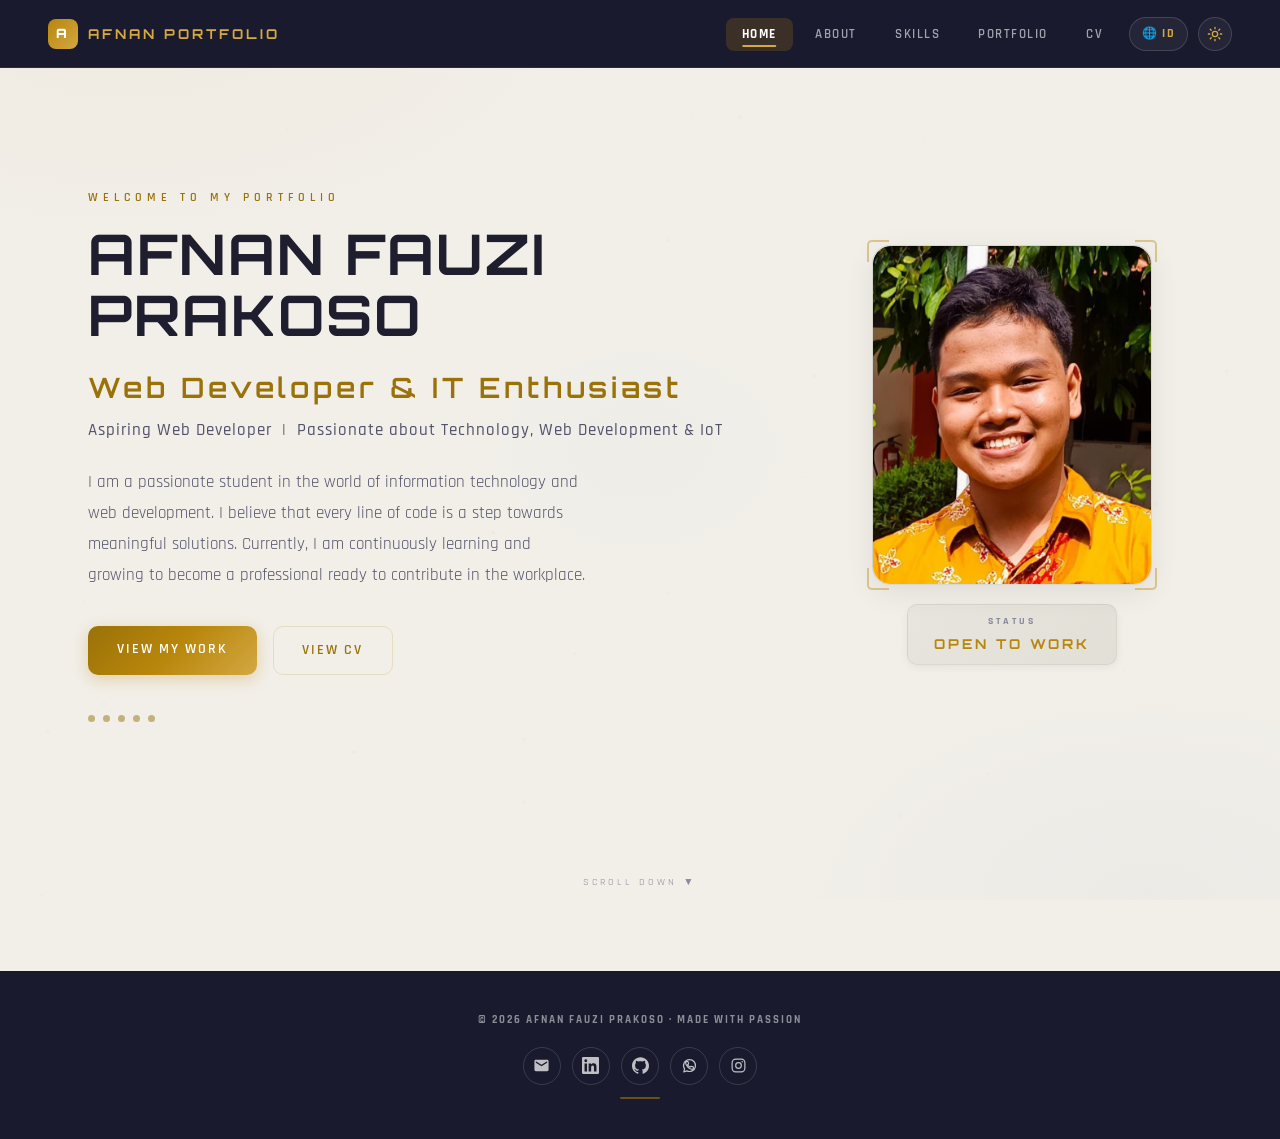
==== commit e30b52f1: "Add files via upload" ====
--- a/index.html
+++ b/index.html
@@ -1,9 +1,9 @@
 <!DOCTYPE html>
-<html lang="id">
+<html lang="en">
 <head>
   <meta charset="UTF-8" />
   <meta name="viewport" content="width=device-width, initial-scale=1.0" />
-  <title>Afnan Fauzi Prakoso — Beranda</title>
+  <title>Afnan Fauzi Prakoso — Home</title>
   <link rel="preconnect" href="https://fonts.googleapis.com" />
   <link rel="preconnect" href="https://fonts.gstatic.com" crossorigin />
   <link href="https://fonts.googleapis.com/css2?family=Rajdhani:wght@300;400;500;600;700&family=Orbitron:wght@400;500;600;700;800;900&family=Inter:wght@300;400;500;600;700&display=swap" rel="stylesheet" />
@@ -21,7 +21,7 @@
 </head>
 <body>
 
-  <canvas id="bgCanvas"></canvas>
+  <canvas id="bgCanvas"></canvas >
 
   <!-- NAVBAR -->
   <nav class="navbar" id="navbar">
@@ -29,9 +29,6 @@
       <div class="nav-brand-icon">A</div>
       <span class="brand-text">AFNAN PORTFOLIO</span>
     </div>
-    <button class="hamburger" id="hamburger" aria-label="Menu">
-      <span></span><span></span><span></span>
-    </button>
     <ul class="nav-links" id="navLinks">
       <li><a href="index.html"     class="nav-link active">Home</a></li>
       <li><a href="about.html"     class="nav-link">About</a></li>
@@ -39,9 +36,13 @@
       <li><a href="portfolio.html" class="nav-link">Portfolio</a></li>
       <li><a href="cv.html"        class="nav-link">CV</a></li>
     </ul>
-    <button class="theme-toggle" id="themeToggle" aria-label="Ganti tema terang/gelap" title="Ganti tema">
+    <button class="lang-toggle" id="langToggle" aria-label="Switch language" title="Switch language">🌐 <span id="langLabel">ID</span></button>
+    <button class="theme-toggle" id="themeToggle" aria-label="Toggle light/dark theme" title="Toggle theme">
       <svg class="icon-sun" viewBox="0 0 24 24" fill="none" stroke="currentColor" stroke-width="2" stroke-linecap="round"><circle cx="12" cy="12" r="4"/><path d="M12 2v2M12 20v2M4.9 4.9l1.4 1.4M17.7 17.7l1.4 1.4M2 12h2M20 12h2M4.9 19.1l1.4-1.4M17.7 6.3l1.4-1.4"/></svg>
       <svg class="icon-moon" viewBox="0 0 24 24" fill="none" stroke="currentColor" stroke-width="2" stroke-linecap="round" stroke-linejoin="round"><path d="M21 12.8A9 9 0 1 1 11.2 3a7 7 0 0 0 9.8 9.8z"/></svg>
+    </button>
+    <button class="hamburger" id="hamburger" aria-label="Menu">
+      <span></span><span></span><span></span>
     </button>
   </nav>
 
@@ -60,18 +61,18 @@
         </h1>
 
         <p class="tagline">
-          Calon Web Developer &nbsp;|&nbsp; Tertarik pada Teknologi, Web Development &amp; IoT
+          Aspiring Web Developer &nbsp;|&nbsp; Passionate about Technology, Web Development &amp; IoT
         </p>
 
         <p class="bio">
-          Saya adalah seorang pelajar yang bersemangat dalam dunia teknologi informasi dan pengembangan web.
-          Saya percaya bahwa setiap baris kode adalah langkah menuju solusi yang bermakna.
-          Saat ini saya terus belajar dan berkembang untuk menjadi profesional yang siap berkontribusi di dunia kerja.
+          I am a passionate student in the world of information technology and web development.
+          I believe that every line of code is a step towards meaningful solutions.
+          Currently, I am continuously learning and growing to become a professional ready to contribute in the workplace.
         </p>
 
         <div class="home-buttons">
-          <a href="portfolio.html" class="btn btn-primary">Lihat Karya</a>
-          <a href="cv.html"        class="btn btn-outline">Lihat CV</a>
+          <a href="portfolio.html" class="btn btn-primary">View My Work</a>
+          <a href="cv.html"        class="btn btn-outline">View CV</a>
         </div>
 
         <div class="dots-row">
@@ -87,10 +88,10 @@
       <div class="home-photo">
         <div class="photo-frame">
           <div class="photo-inner">
-            <img src="foto/foto home2.jpeg" alt="Foto Profesional" class="profile-photo" />
+            <img src="image/foto home.jpeg" alt="Professional Photo" class="profile-photo" />
             <div class="photo-fallback">
-              <span>FOTO</span>
-              <span>KAMU</span>
+              <span>YOUR</span>
+              <span>PHOTO</span>
             </div>
           </div>
           <div class="frame-corner tl"></div>
@@ -113,9 +114,27 @@
   <!-- FOOTER -->
   <footer class="site-footer">
     <p class="pixel-text">© 2026 AFNAN FAUZI PRAKOSO · MADE WITH PASSION</p>
+    <!-- ISI href SOSIAL MEDIA DI BAWAH INI -->
+    <div class="footer-social">
+      <a href="mailto:afnanfauzi57@gmail.com" aria-label="Email" title="Email">
+        <svg viewBox="0 0 24 24" aria-hidden="true"><path d="M20 4H4c-1.1 0-1.99.9-1.99 2L2 18c0 1.1.9 2 2 2h16c1.1 0 2-.9 2-2V6c0-1.1-.9-2-2-2zm0 4l-8 5-8-5V6l8 5 8-5v2z"/></svg>
+      </a>
+      <a href="https://www.linkedin.com/in/afnan-fauzi-6ab886408" target="_blank" rel="noopener noreferrer" aria-label="LinkedIn" title="LinkedIn">
+        <svg viewBox="0 0 24 24" aria-hidden="true"><path d="M20.447 20.452h-3.554v-5.569c0-1.328-.027-3.037-1.852-3.037-1.853 0-2.136 1.445-2.136 2.939v5.667H9.351V9h3.414v1.561h.046c.477-.9 1.637-1.85 3.37-1.85 3.601 0 4.267 2.37 4.267 5.455v6.286zM5.337 7.433c-1.144 0-2.063-.926-2.063-2.065 0-1.138.92-2.063 2.063-2.063 1.14 0 2.064.925 2.064 2.063 0 1.139-.925 2.065-2.064 2.065zm1.782 13.019H3.555V9h3.564v11.452zM22.225 0H1.771C.792 0 0 .774 0 1.729v20.542C0 23.227.792 24 1.771 24h20.451C23.2 24 24 23.227 24 22.271V1.729C24 .774 23.2 0 22.222 0h.003z"/></svg>
+      </a>
+      <a href="#" target="_blank" rel="noopener noreferrer" aria-label="GitHub" title="GitHub">
+        <svg viewBox="0 0 24 24" aria-hidden="true"><path d="M12 .297c-6.63 0-12 5.373-12 12 0 5.303 3.438 9.8 8.205 11.385.6.113.82-.258.82-.577 0-.285-.01-1.04-.015-2.04-3.338.724-4.042-1.61-4.042-1.61C4.422 18.07 3.633 17.7 3.633 17.7c-1.087-.744.084-.729.084-.729 1.205.084 1.838 1.236 1.838 1.236 1.07 1.835 2.809 1.305 3.495.998.108-.776.417-1.305.76-1.605-2.665-.3-5.466-1.332-5.466-5.93 0-1.31.465-2.38 1.235-3.22-.135-.303-.54-1.523.105-3.176 0 0 1.005-.322 3.3 1.23.96-.267 1.98-.399 3-.405 1.02.006 2.04.138 3 .405 2.28-1.552 3.285-1.23 3.285-1.23.645 1.653.24 2.873.12 3.176.765.84 1.23 1.91 1.23 3.22 0 4.61-2.805 5.625-5.475 5.92.42.36.81 1.096.81 2.22 0 1.606-.015 2.896-.015 3.286 0 .315.21.69.825.57C20.565 22.092 24 17.592 24 12.297c0-6.627-5.373-12-12-12"/></svg>
+      </a>
+      <a href="https://wa.me/62895621105005" target="_blank" rel="noopener noreferrer" aria-label="WhatsApp" title="WhatsApp">
+        <svg class="icon-stroke" viewBox="0 0 24 24" aria-hidden="true"><path d="M12 3.6a8.4 8.4 0 0 0-6.9 13.2l-1.2 4.2 4.6-1.4a8.4 8.4 0 1 0 3.5-16Z"/><g transform="translate(4.92 4.92) scale(.58)" stroke-width="2.9"><path d="M21.6 16.9v2.7a1.9 1.9 0 0 1-2 1.9 18.9 18.9 0 0 1-8.2-2.9 18.6 18.6 0 0 1-5.7-5.7A18.9 18.9 0 0 1 2.7 4.6 1.9 1.9 0 0 1 4.6 2.6h2.7a1.9 1.9 0 0 1 1.9 1.6c.1 1 .4 1.9.6 2.8a1.9 1.9 0 0 1-.4 2L7.6 10.2a15.3 15.3 0 0 0 5.7 5.7l1.2-1.2a1.9 1.9 0 0 1 2-.4c.9.3 1.8.5 2.8.6a1.9 1.9 0 0 1 2.3 2Z"/></g></svg>
+      </a>
+      <a href="https://www.instagram.com/afn_576/" target="_blank" rel="noopener noreferrer" aria-label="Instagram" title="Instagram">
+        <svg class="icon-stroke" viewBox="0 0 24 24" aria-hidden="true"><rect x="3" y="3" width="18" height="18" rx="5"/><circle cx="12" cy="12" r="4"/><circle cx="17.2" cy="6.8" r="1.1" fill="currentColor" stroke="none"/></svg>
+      </a>
+    </div>
     <div class="footer-divider"></div>
   </footer>
 
   <script src="script.js"></script>
 </body>
-</html>
+</html>
--- a/style.css
+++ b/style.css
@@ -110,6 +110,20 @@
 html[data-theme="dark"] .port-img-fallback { background: linear-gradient(135deg, #202040, #1b1b36); }
 html[data-theme="dark"] .port-overlay { background: rgba(16,16,28,0.78); }
 html[data-theme="dark"] .cv-photo-fallback { background: #2b2b52; }
+
+/* ── TRANSISI TEMA GELAP–TERANG HALUS (hanya aktif saat tombol tema ditekan) ── */
+html.theme-anim *,
+html.theme-anim *::before,
+html.theme-anim *::after {
+  transition:
+    background-color 0.65s cubic-bezier(0.4, 0, 0.2, 1),
+    border-color     0.65s cubic-bezier(0.4, 0, 0.2, 1),
+    color            0.65s cubic-bezier(0.4, 0, 0.2, 1),
+    box-shadow       0.65s cubic-bezier(0.4, 0, 0.2, 1),
+    outline-color    0.65s cubic-bezier(0.4, 0, 0.2, 1),
+    fill             0.65s cubic-bezier(0.4, 0, 0.2, 1),
+    stroke           0.65s cubic-bezier(0.4, 0, 0.2, 1) !important;
+}
 
 /* ── RESET ── */
 *, *::before, *::after { box-sizing: border-box; margin: 0; padding: 0; }
@@ -257,6 +271,34 @@
 html[data-theme="dark"] .theme-toggle .icon-sun { display: none; }
 html[data-theme="dark"] .theme-toggle .icon-moon { display: block; }
 
+/* Tombol Ganti Bahasa (ID / EN) */
+.lang-toggle {
+  display: inline-flex;
+  align-items: center;
+  gap: 4px;
+  height: 34px;
+  padding: 0 12px;
+  background: rgba(255,255,255,0.05);
+  border: 1px solid rgba(255,255,255,0.14);
+  border-radius: 999px;
+  cursor: pointer;
+  color: var(--gold-light);
+  font-family: var(--font-body);
+  font-size: 0.75rem;
+  font-weight: 700;
+  letter-spacing: 1.5px;
+  transition: var(--transition-fast);
+  margin-left: 0.6rem;
+  vertical-align: middle;
+  white-space: nowrap;
+}
+.lang-toggle:hover {
+  border-color: var(--gold);
+  color: #fff;
+  background: rgba(184,134,11,0.18);
+}
+.lang-toggle span { line-height: 1; }
+
 /* Hamburger */
 .hamburger {
   display: none;
@@ -849,6 +891,110 @@
 }
 .port-ext-link:hover { color: #d4a843; }
 
+/* ── PORTFOLIO CAROUSEL (COVERFLOW) ── */
+.carousel { position: relative; margin: 1.4rem 0 0.5rem; }
+.carousel-viewport {
+  overflow: hidden;
+  padding: 2.4rem 0 1.8rem;
+  perspective: 1300px;
+  touch-action: pan-y;
+  outline-offset: 4px;
+  cursor: grab;
+}
+.carousel-viewport:active { cursor: grabbing; }
+.carousel-track {
+  display: flex;
+  gap: 1.2rem;
+  align-items: stretch;
+  will-change: transform;
+  transition: transform 0.55s cubic-bezier(0.4, 0, 0.2, 1);
+}
+.portfolio-card.carousel-card {
+  flex: 0 0 clamp(250px, 30vw, 360px);
+  transform:
+    translateX(var(--tx, 0px))
+    translateY(var(--ty, 0px))
+    scale(var(--sc, 1))
+    rotateY(var(--ry, 0deg));
+  opacity: var(--op, 1);
+  z-index: var(--z, 1);
+  transform-style: preserve-3d;
+  transition:
+    transform 0.55s cubic-bezier(0.4, 0, 0.2, 1),
+    opacity 0.55s cubic-bezier(0.4, 0, 0.2, 1),
+    box-shadow 0.55s ease,
+    border-color 0.55s ease,
+    background 0.35s ease;
+}
+.portfolio-card.carousel-card:hover {
+  transform:
+    translateX(var(--tx, 0px))
+    translateY(calc(var(--ty, 0px) - 6px))
+    scale(var(--sc, 1))
+    rotateY(var(--ry, 0deg));
+}
+.portfolio-card.carousel-card.is-active {
+  border-color: var(--gold);
+  box-shadow: 0 10px 40px rgba(184,134,11,0.28);
+}
+html[data-theme="dark"] .portfolio-card.carousel-card.is-active {
+  box-shadow: 0 10px 40px rgba(212,168,67,0.25);
+}
+.carousel-btn {
+  position: absolute;
+  top: 46%;
+  transform: translateY(-50%);
+  z-index: 10;
+  width: 2.6rem;
+  height: 2.6rem;
+  border-radius: 50%;
+  border: 1px solid var(--border-gold);
+  background: var(--bg-card);
+  color: var(--gold);
+  font-size: 1.35rem;
+  line-height: 1;
+  cursor: pointer;
+  display: flex;
+  align-items: center;
+  justify-content: center;
+  transition: var(--transition-fast);
+  box-shadow: var(--shadow-sm);
+}
+.carousel-btn:hover:not(:disabled) {
+  background: var(--gold);
+  color: #fff;
+  border-color: var(--gold);
+}
+.carousel-btn:disabled { opacity: 0.25; cursor: default; }
+.carousel-btn.prev { left: 0.3rem; }
+.carousel-btn.next { right: 0.3rem; }
+.carousel-dots {
+  display: flex;
+  justify-content: center;
+  align-items: center;
+  gap: 0.45rem;
+  margin-top: 0.2rem;
+}
+.carousel-dot {
+  width: 8px;
+  height: 8px;
+  padding: 0;
+  border: none;
+  border-radius: 4px;
+  background: rgba(184,134,11,0.35);
+  cursor: pointer;
+  transition: var(--transition-fast);
+}
+.carousel-dot.is-active {
+  width: 20px;
+  background: var(--gold);
+}
+@media (max-width: 640px) {
+  .portfolio-card.carousel-card { flex-basis: clamp(220px, 78vw, 300px); }
+  .carousel-btn { width: 2.2rem; height: 2.2rem; font-size: 1.15rem; }
+  .carousel-viewport { padding: 1.8rem 0 1.4rem; }
+}
+
 /* ════════════════════════════════
    PAGE 5 — CV
 ════════════════════════════════ */
@@ -1080,6 +1226,54 @@
   background: rgba(184,134,11,0.5);
   margin: 0.8rem auto 0;
   border-radius: 2px;
+}
+
+/* Footer social icons */
+.footer-social {
+  display: flex;
+  justify-content: center;
+  align-items: center;
+  flex-wrap: wrap;
+  gap: 0.7rem;
+  margin-top: 1.1rem;
+}
+.footer-social a {
+  width: 38px;
+  height: 38px;
+  display: grid;
+  place-items: center;
+  border: 1px solid rgba(255,255,255,0.14);
+  border-radius: 50%;
+  color: rgba(255,255,255,0.72);
+  transition: var(--transition-fast);
+}
+.footer-social a:hover {
+  color: var(--gold-light);
+  border-color: rgba(212,168,67,0.55);
+  transform: translateY(-3px);
+  box-shadow: 0 6px 16px rgba(0,0,0,0.35);
+}
+.footer-social a:focus-visible {
+  outline: 2px solid var(--gold-light);
+  outline-offset: 3px;
+}
+.footer-social svg {
+  width: 17px;
+  height: 17px;
+  fill: currentColor;
+  display: block;
+}
+.footer-social svg.icon-stroke {
+  fill: none;
+  stroke: currentColor;
+  stroke-width: 1.7;
+  stroke-linecap: round;
+  stroke-linejoin: round;
+}
+@media (max-width: 480px) {
+  .footer-social { gap: 0.55rem; }
+  .footer-social a { width: 34px; height: 34px; }
+  .footer-social svg { width: 15px; height: 15px; }
 }
 
 /* ════════════════════════════════
@@ -1131,7 +1325,7 @@
 ════════════════════════════════ */
 @media (max-width: 640px) {
   .navbar { padding: 0 1.5rem; }
-  .hamburger { display: flex; margin-left: auto; }
+  .hamburger { display: flex; margin-left: 0.4rem; }
   .nav-links {
     position: fixed;
     top: 68px; left: 0; right: 0;
@@ -1161,6 +1355,9 @@
   .cv-wrap { grid-template-columns: 1fr; }
 
   .section-title { font-size: 1.2rem; }
+
+  .lang-toggle { padding: 0 8px; font-size: 0.68rem; gap: 3px; margin-left: auto; }
+  .theme-toggle { margin-left: 0.4rem; }
 }
 
 /* ════════════════════════════════
